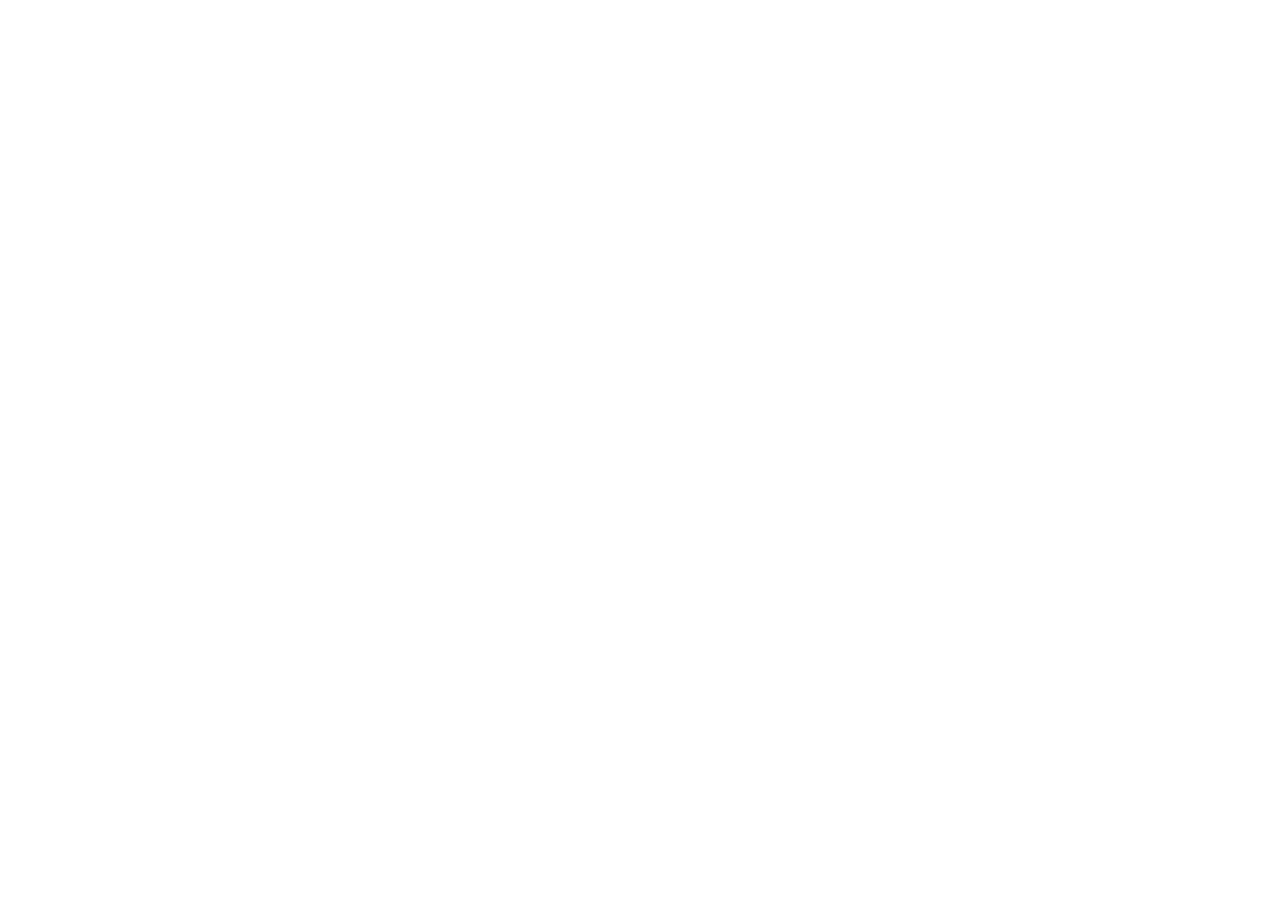
==== index.html @ 3fa726c2 "Update index.html" ====
<!DOCTYPE html>
<html lang="en">
<head>
    <meta charset="UTF-8">
    <meta http-equiv="X-UA-Compatible" content="IE=edge,chrome=1">
    <meta name="viewport" content="width=device-width, user-scalable=no, initial-scale=1.0, maximum-scale=1.0, minimum-scale=1.0, shrink-to-fit=no">
    <link rel="stylesheet" href="src/css/bootstrap.min.css">
    <link href="https://cdn.jsdelivr.net/npm/bootstrap@5.0.2/dist/css/bootstrap.min.css" rel="stylesheet" integrity="sha384-EVSTQN3/azprG1Anm3QDgpJLIm9Nao0Yz1ztcQTwFspd3yD65VohhpuuCOmLASjC" crossorigin="anonymous">
    <script src="https://cdn.jsdelivr.net/npm/bootstrap@5.0.2/dist/js/bootstrap.bundle.min.js" integrity="sha384-MrcW6ZMFYlzcLA8Nl+NtUVF0sA7MsXsP1UyJoMp4YLEuNSfAP+JcXn/tWtIaxVXM" crossorigin="anonymous"></script>
    <link rel="stylesheet" href="src/css/slick.css">
    <link rel="stylesheet" href="src/css/slick-theme.css">
    <link rel="stylesheet" href="src/css/sweetalert2.css">
    <link href="https://fonts.googleapis.com/css?family=Playfair+Display:400,700|Source+Sans+Pro:300,300i,400,400i,600,600i&display=swap" rel="stylesheet">
    <link rel="stylesheet" href="src/css/style-general.css">
    <link rel="stylesheet" href="src/css/style-specific.css">
    <link rel="stylesheet" href="src/css/testimonials.css">
    <link rel="icon" href="src/assets/favicon.ico">
    <script src="https://ajax.googleapis.com/ajax/libs/jquery/3.6.1/jquery.min.js"></script>
    <title>Jnode-revisited</title> <!-- TODO: Update. -->
    <meta name="description" content="Description"><!--- <meta name="description" content="Documentation for the DocsifyJS Template project for making your own DocsifyJS docs site"> ---> <!-- TODO: Update. -->
    <link rel="stylesheet" href="https://unpkg.com/docsify@4/lib/themes/vue.css"> <!-- TODO: Replace the theme name or leave as is. -->
    <!---- <link rel="stylesheet" href="//cdn.jsdelivr.net/npm/docsify@4/lib/themes/vue.css"> --->
    <style>
        /* Fix issue on mobile devices where a custom cover image goes off the screen. */
        section.cover.show {
            height: 100%;
        }
    </style>
    <script src="https://unpkg.com/docsify-edit-on-github@1/index.js"></script>
    <script defer src="https://unpkg.com/docsify@4/lib/docsify.min.js"></script>
    <script defer src="https://unpkg.com/prismjs@1/components/prism-markdown.min.js"></script>
    <script src="https://cdn.jsdelivr.net/npm/docsify/lib/docsify.min.js"></script>
    <script src="https://cdn.jsdelivr.net/npm/docsify-sidebar-collapse/dist/docsify-sidebar-collapse.min.js"></script>
    <script src="src/js/FIRST-jquery.waitforimages.min.js"></script>
    <script src="src/js/FIRST-jquery.waitforimages.min-call.js"></script>
    <script src="src/js/jquery-3.4.1.slim.min.js"></script>
    <!--- <script src="js/popper.min.js"></script> --->
    <script src="https://cdn.jsdelivr.net/npm/@popperjs/core@2.9.2/dist/umd/popper.min.js" integrity="sha384-IQsoLXl5PILFhosVNubq5LC7Qb9DXgDA9i+tQ8Zj3iwWAwPtgFTxbJ8NT4GN1R8p" crossorigin="anonymous"></script>
    <script src="https://cdn.jsdelivr.net/npm/bootstrap@5.0.2/dist/js/bootstrap.min.js" integrity="sha384-cVKIPhGWiC2Al4u+LWgxfKTRIcfu0JTxR+EQDz/bgldoEyl4H0zUF0QKbrJ0EcQF" crossorigin="anonymous"></script>
    <script src="src/js/bootstrap.min.js"></script>
    <script src="src/js/slick.min.js"></script>
    <script src="src/js/jquery.flip.js"></script>
    <script src="src/js/sweetalert2.all.min.js"></script>
    <script src="src/js/web-animations.min.js"></script>
    <script src="src/js/hammer.min.js"></script>
    <script src="src/js/muuri.min.js"></script>
    <script src="src/js/script.js"></script>
    <script src="src/js/testimonials.js"></script>
    <!----
    <script src="//cdn.jsdelivr.net/npm/docsify@4"></script>
    <script src=”//unpkg.com/docsify-pagination/dist/docsify-pagination.min.js”></script>
    <script src=”//unpkg.com/docsify/lib/plugins/search.min.js”></script>
    <script src=”//cdn.jsdelivr.net/npm/docsify-copy-code/dist/docsify-copy-code.min.js”></script>
    <script src=”https://cdn.jsdelivr.net/npm/docsify-tabs@1″></script>
    <script src=”//cdn.jsdelivr.net/npm/prismjs@1/components/prism-bash.min.js”></script>
    <script src=”//cdn.jsdelivr.net/npm/prismjs@1/components/prism-php.min.js”></script> ---->
</head>
<body>
  <div id="app"></div>
    <script>
        var repoUrl = "https://github.com/jnode-revisited/jnode-revisited.github.io"; //=> "https://github.com/username/docsify-js-template"; // TODO: Update.
        var editPath = repoUrl + "/blob/master/docs/";
        var editMsg = "📝 Edit on GitHub";
        window.$docsify = {
            name: "Jnode", // TODO: Update.
            repo: repoUrl,
            //auto2top: true, //coverpage: true, // true->false->true or  coverpage: ['/', '/zh-cn/'] //coverpage: ['/'],
            loadNavbar: true, // true->false->true
            //loadSidebar: false, // false:default
            //alias: {
            //  '/.*/_sidebar.md': '/_sidebar.md',
            //},
            //subMaxLevel: 3, //2->3
            //sidebarDisplayLevel: 1, // set sidebar display level or delete this line
            themeColor: "#3170a7", // TODO: Set your own color.
            plugins: [
                EditOnGithubPlugin.create(editPath, null, editMsg)
            ],
        }
    </script>
</body>
</html>
---- src/css/sweetalert2.css ----
.swal2-popup.swal2-toast {
  -webkit-box-orient: horizontal;
  -webkit-box-direction: normal;
          flex-direction: row;
  -webkit-box-align: center;
          align-items: center;
  width: auto;
  padding: 0.625em;
  overflow-y: hidden;
  background: #fff;
  box-shadow: 0 0 0.625em #d9d9d9;
}
.swal2-popup.swal2-toast .swal2-header {
  -webkit-box-orient: horizontal;
  -webkit-box-direction: normal;
          flex-direction: row;
}
.swal2-popup.swal2-toast .swal2-title {
  -webkit-box-flex: 1;
          flex-grow: 1;
  -webkit-box-pack: start;
          justify-content: flex-start;
  margin: 0 0.6em;
  font-size: 1em;
}
.swal2-popup.swal2-toast .swal2-footer {
  margin: 0.5em 0 0;
  padding: 0.5em 0 0;
  font-size: 0.8em;
}
.swal2-popup.swal2-toast .swal2-close {
  position: static;
  width: 0.8em;
  height: 0.8em;
  line-height: 0.8;
}
.swal2-popup.swal2-toast .swal2-content {
  -webkit-box-pack: start;
          justify-content: flex-start;
  font-size: 1em;
}
.swal2-popup.swal2-toast .swal2-icon {
  width: 2em;
  min-width: 2em;
  height: 2em;
  margin: 0;
}
.swal2-popup.swal2-toast .swal2-icon .swal2-icon-content {
  display: -webkit-box;
  display: flex;
  -webkit-box-align: center;
          align-items: center;
  font-size: 1.8em;
  font-weight: bold;
}
@media all and (-ms-high-contrast: none), (-ms-high-contrast: active) {
  .swal2-popup.swal2-toast .swal2-icon .swal2-icon-content {
    font-size: 0.25em;
  }
}
.swal2-popup.swal2-toast .swal2-icon.swal2-success .swal2-success-ring {
  width: 2em;
  height: 2em;
}
.swal2-popup.swal2-toast .swal2-icon.swal2-error [class^=swal2-x-mark-line] {
  top: 0.875em;
  width: 1.375em;
}
.swal2-popup.swal2-toast .swal2-icon.swal2-error [class^=swal2-x-mark-line][class$=left] {
  left: 0.3125em;
}
.swal2-popup.swal2-toast .swal2-icon.swal2-error [class^=swal2-x-mark-line][class$=right] {
  right: 0.3125em;
}
.swal2-popup.swal2-toast .swal2-actions {
  flex-basis: auto !important;
  width: auto;
  height: auto;
  margin: 0 0.3125em;
}
.swal2-popup.swal2-toast .swal2-styled {
  margin: 0 0.3125em;
  padding: 0.3125em 0.625em;
  font-size: 1em;
}
.swal2-popup.swal2-toast .swal2-styled:focus {
  box-shadow: 0 0 0 1px #fff, 0 0 0 3px rgba(50, 100, 150, 0.4);
}
.swal2-popup.swal2-toast .swal2-success {
  border-color: #a5dc86;
}
.swal2-popup.swal2-toast .swal2-success [class^=swal2-success-circular-line] {
  position: absolute;
  width: 1.6em;
  height: 3em;
  -webkit-transform: rotate(45deg);
          transform: rotate(45deg);
  border-radius: 50%;
}
.swal2-popup.swal2-toast .swal2-success [class^=swal2-success-circular-line][class$=left] {
  top: -0.8em;
  left: -0.5em;
  -webkit-transform: rotate(-45deg);
          transform: rotate(-45deg);
  -webkit-transform-origin: 2em 2em;
          transform-origin: 2em 2em;
  border-radius: 4em 0 0 4em;
}
.swal2-popup.swal2-toast .swal2-success [class^=swal2-success-circular-line][class$=right] {
  top: -0.25em;
  left: 0.9375em;
  -webkit-transform-origin: 0 1.5em;
          transform-origin: 0 1.5em;
  border-radius: 0 4em 4em 0;
}
.swal2-popup.swal2-toast .swal2-success .swal2-success-ring {
  width: 2em;
  height: 2em;
}
.swal2-popup.swal2-toast .swal2-success .swal2-success-fix {
  top: 0;
  left: 0.4375em;
  width: 0.4375em;
  height: 2.6875em;
}
.swal2-popup.swal2-toast .swal2-success [class^=swal2-success-line] {
  height: 0.3125em;
}
.swal2-popup.swal2-toast .swal2-success [class^=swal2-success-line][class$=tip] {
  top: 1.125em;
  left: 0.1875em;
  width: 0.75em;
}
.swal2-popup.swal2-toast .swal2-success [class^=swal2-success-line][class$=long] {
  top: 0.9375em;
  right: 0.1875em;
  width: 1.375em;
}
.swal2-popup.swal2-toast .swal2-success.swal2-icon-show .swal2-success-line-tip {
  -webkit-animation: swal2-toast-animate-success-line-tip 0.75s;
          animation: swal2-toast-animate-success-line-tip 0.75s;
}
.swal2-popup.swal2-toast .swal2-success.swal2-icon-show .swal2-success-line-long {
  -webkit-animation: swal2-toast-animate-success-line-long 0.75s;
          animation: swal2-toast-animate-success-line-long 0.75s;
}
.swal2-popup.swal2-toast.swal2-show {
  -webkit-animation: swal2-toast-show 0.5s;
          animation: swal2-toast-show 0.5s;
}
.swal2-popup.swal2-toast.swal2-hide {
  -webkit-animation: swal2-toast-hide 0.1s forwards;
          animation: swal2-toast-hide 0.1s forwards;
}

.swal2-container {
  display: -webkit-box;
  display: flex;
  position: fixed;
  z-index: 1060;
  top: 0;
  right: 0;
  bottom: 0;
  left: 0;
  -webkit-box-orient: horizontal;
  -webkit-box-direction: normal;
          flex-direction: row;
  -webkit-box-align: center;
          align-items: center;
  -webkit-box-pack: center;
          justify-content: center;
  padding: 0.625em;
  overflow-x: hidden;
  -webkit-transition: background-color 0.1s;
  transition: background-color 0.1s;
  -webkit-overflow-scrolling: touch;
}
.swal2-container.swal2-backdrop-show {
  background: rgba(0, 0, 0, 0.4);
}
.swal2-container.swal2-backdrop-hide {
  background: transparent !important;
}
.swal2-container.swal2-top {
  -webkit-box-align: start;
          align-items: flex-start;
}
.swal2-container.swal2-top-start, .swal2-container.swal2-top-left {
  -webkit-box-align: start;
          align-items: flex-start;
  -webkit-box-pack: start;
          justify-content: flex-start;
}
.swal2-container.swal2-top-end, .swal2-container.swal2-top-right {
  -webkit-box-align: start;
          align-items: flex-start;
  -webkit-box-pack: end;
          justify-content: flex-end;
}
.swal2-container.swal2-center {
  -webkit-box-align: center;
          align-items: center;
}
.swal2-container.swal2-center-start, .swal2-container.swal2-center-left {
  -webkit-box-align: center;
          align-items: center;
  -webkit-box-pack: start;
          justify-content: flex-start;
}
.swal2-container.swal2-center-end, .swal2-container.swal2-center-right {
  -webkit-box-align: center;
          align-items: center;
  -webkit-box-pack: end;
          justify-content: flex-end;
}
.swal2-container.swal2-bottom {
  -webkit-box-align: end;
          align-items: flex-end;
}
.swal2-container.swal2-bottom-start, .swal2-container.swal2-bottom-left {
  -webkit-box-align: end;
          align-items: flex-end;
  -webkit-box-pack: start;
          justify-content: flex-start;
}
.swal2-container.swal2-bottom-end, .swal2-container.swal2-bottom-right {
  -webkit-box-align: end;
          align-items: flex-end;
  -webkit-box-pack: end;
          justify-content: flex-end;
}
.swal2-container.swal2-bottom > :first-child, .swal2-container.swal2-bottom-start > :first-child, .swal2-container.swal2-bottom-left > :first-child, .swal2-container.swal2-bottom-end > :first-child, .swal2-container.swal2-bottom-right > :first-child {
  margin-top: auto;
}
.swal2-container.swal2-grow-fullscreen > .swal2-modal {
  display: -webkit-box !important;
  display: flex !important;
  -webkit-box-flex: 1;
          flex: 1;
  align-self: stretch;
  -webkit-box-pack: center;
          justify-content: center;
}
.swal2-container.swal2-grow-row > .swal2-modal {
  display: -webkit-box !important;
  display: flex !important;
  -webkit-box-flex: 1;
          flex: 1;
  align-content: center;
  -webkit-box-pack: center;
          justify-content: center;
}
.swal2-container.swal2-grow-column {
  -webkit-box-flex: 1;
          flex: 1;
  -webkit-box-orient: vertical;
  -webkit-box-direction: normal;
          flex-direction: column;
}
.swal2-container.swal2-grow-column.swal2-top, .swal2-container.swal2-grow-column.swal2-center, .swal2-container.swal2-grow-column.swal2-bottom {
  -webkit-box-align: center;
          align-items: center;
}
.swal2-container.swal2-grow-column.swal2-top-start, .swal2-container.swal2-grow-column.swal2-center-start, .swal2-container.swal2-grow-column.swal2-bottom-start, .swal2-container.swal2-grow-column.swal2-top-left, .swal2-container.swal2-grow-column.swal2-center-left, .swal2-container.swal2-grow-column.swal2-bottom-left {
  -webkit-box-align: start;
          align-items: flex-start;
}
.swal2-container.swal2-grow-column.swal2-top-end, .swal2-container.swal2-grow-column.swal2-center-end, .swal2-container.swal2-grow-column.swal2-bottom-end, .swal2-container.swal2-grow-column.swal2-top-right, .swal2-container.swal2-grow-column.swal2-center-right, .swal2-container.swal2-grow-column.swal2-bottom-right {
  -webkit-box-align: end;
          align-items: flex-end;
}
.swal2-container.swal2-grow-column > .swal2-modal {
  display: -webkit-box !important;
  display: flex !important;
  -webkit-box-flex: 1;
          flex: 1;
  align-content: center;
  -webkit-box-pack: center;
          justify-content: center;
}
.swal2-container:not(.swal2-top):not(.swal2-top-start):not(.swal2-top-end):not(.swal2-top-left):not(.swal2-top-right):not(.swal2-center-start):not(.swal2-center-end):not(.swal2-center-left):not(.swal2-center-right):not(.swal2-bottom):not(.swal2-bottom-start):not(.swal2-bottom-end):not(.swal2-bottom-left):not(.swal2-bottom-right):not(.swal2-grow-fullscreen) > .swal2-modal {
  margin: auto;
}
@media all and (-ms-high-contrast: none), (-ms-high-contrast: active) {
  .swal2-container .swal2-modal {
    margin: 0 !important;
  }
}

.swal2-popup {
  display: none;
  position: relative;
  box-sizing: border-box;
  -webkit-box-orient: vertical;
  -webkit-box-direction: normal;
          flex-direction: column;
  -webkit-box-pack: center;
          justify-content: center;
  width: 32em;
  max-width: 100%;
  padding: 1.25em;
  border: none;
  border-radius: 0.3125em;
  background: #fff;
  font-family: inherit;
  font-size: 1rem;
}
.swal2-popup:focus {
  outline: none;
}
.swal2-popup.swal2-loading {
  overflow-y: hidden;
}

.swal2-header {
  display: -webkit-box;
  display: flex;
  -webkit-box-orient: vertical;
  -webkit-box-direction: normal;
          flex-direction: column;
  -webkit-box-align: center;
          align-items: center;
}

.swal2-title {
  position: relative;
  max-width: 100%;
  margin: 0 0 0.4em;
  padding: 0;
  color: #595959;
  font-size: 1.875em;
  font-weight: 600;
  text-align: center;
  text-transform: none;
  word-wrap: break-word;
}

.swal2-actions {
  display: -webkit-box;
  display: flex;
  z-index: 1;
  flex-wrap: wrap;
  -webkit-box-align: center;
          align-items: center;
  -webkit-box-pack: center;
          justify-content: center;
  width: 100%;
  margin: 1.25em auto 0;
}
.swal2-actions:not(.swal2-loading) .swal2-styled[disabled] {
  opacity: 0.4;
}
.swal2-actions:not(.swal2-loading) .swal2-styled:hover {
  background-image: -webkit-gradient(linear, left top, left bottom, from(rgba(0, 0, 0, 0.1)), to(rgba(0, 0, 0, 0.1)));
  background-image: linear-gradient(rgba(0, 0, 0, 0.1), rgba(0, 0, 0, 0.1));
}
.swal2-actions:not(.swal2-loading) .swal2-styled:active {
  background-image: -webkit-gradient(linear, left top, left bottom, from(rgba(0, 0, 0, 0.2)), to(rgba(0, 0, 0, 0.2)));
  background-image: linear-gradient(rgba(0, 0, 0, 0.2), rgba(0, 0, 0, 0.2));
}
.swal2-actions.swal2-loading .swal2-styled.swal2-confirm {
  box-sizing: border-box;
  width: 2.5em;
  height: 2.5em;
  margin: 0.46875em;
  padding: 0;
  -webkit-animation: swal2-rotate-loading 1.5s linear 0s infinite normal;
          animation: swal2-rotate-loading 1.5s linear 0s infinite normal;
  border: 0.25em solid transparent;
  border-radius: 100%;
  border-color: transparent;
  background-color: transparent !important;
  color: transparent;
  cursor: default;
  -webkit-user-select: none;
     -moz-user-select: none;
      -ms-user-select: none;
          user-select: none;
}
.swal2-actions.swal2-loading .swal2-styled.swal2-cancel {
  margin-right: 30px;
  margin-left: 30px;
}
.swal2-actions.swal2-loading :not(.swal2-styled).swal2-confirm::after {
  content: "";
  display: inline-block;
  width: 15px;
  height: 15px;
  margin-left: 5px;
  -webkit-animation: swal2-rotate-loading 1.5s linear 0s infinite normal;
          animation: swal2-rotate-loading 1.5s linear 0s infinite normal;
  border: 3px solid #999999;
  border-radius: 50%;
  border-right-color: transparent;
  box-shadow: 1px 1px 1px #fff;
}

.swal2-styled {
  margin: 0.3125em;
  padding: 0.625em 2em;
  box-shadow: none;
  font-weight: 500;
}
.swal2-styled:not([disabled]) {
  cursor: pointer;
}
.swal2-styled.swal2-confirm {
  border: 0;
  border-radius: 0.25em;
  background: initial;
  background-color: #3085d6;
  color: #fff;
  font-size: 1.0625em;
}
.swal2-styled.swal2-cancel {
  border: 0;
  border-radius: 0.25em;
  background: initial;
  background-color: #aaa;
  color: #fff;
  font-size: 1.0625em;
}
.swal2-styled:focus {
  outline: none;
  box-shadow: 0 0 0 1px #fff, 0 0 0 3px rgba(50, 100, 150, 0.4);
}
.swal2-styled::-moz-focus-inner {
  border: 0;
}

.swal2-footer {
  -webkit-box-pack: center;
          justify-content: center;
  margin: 1.25em 0 0;
  padding: 1em 0 0;
  border-top: 1px solid #eee;
  color: #545454;
  font-size: 1em;
}

.swal2-timer-progress-bar {
  position: absolute;
  bottom: 0;
  left: 0;
  width: 100%;
  height: 0.25em;
  background: rgba(0, 0, 0, 0.2);
}

.swal2-image {
  max-width: 100%;
  margin: 1.25em auto;
}

.swal2-close {
  position: absolute;
  z-index: 2;
  /* 1617 */
  top: 0;
  right: 0;
  -webkit-box-pack: center;
          justify-content: center;
  width: 1.2em;
  height: 1.2em;
  padding: 0;
  overflow: hidden;
  -webkit-transition: color 0.1s ease-out;
  transition: color 0.1s ease-out;
  border: none;
  border-radius: 0;
  outline: initial;
  background: transparent;
  color: #cccccc;
  font-family: serif;
  font-size: 2.5em;
  line-height: 1.2;
  cursor: pointer;
}
.swal2-close:hover {
  -webkit-transform: none;
          transform: none;
  background: transparent;
  color: #f27474;
}
.swal2-close::-moz-focus-inner {
  border: 0;
}

.swal2-content {
  z-index: 1;
  -webkit-box-pack: center;
          justify-content: center;
  margin: 0;
  padding: 0;
  color: #545454;
  font-size: 1.125em;
  font-weight: normal;
  line-height: normal;
  text-align: center;
  word-wrap: break-word;
}

.swal2-input,
.swal2-file,
.swal2-textarea,
.swal2-select,
.swal2-radio,
.swal2-checkbox {
  margin: 1em auto;
}

.swal2-input,
.swal2-file,
.swal2-textarea {
  box-sizing: border-box;
  width: 100%;
  -webkit-transition: border-color 0.3s, box-shadow 0.3s;
  transition: border-color 0.3s, box-shadow 0.3s;
  border: 1px solid #d9d9d9;
  border-radius: 0.1875em;
  background: inherit;
  box-shadow: inset 0 1px 1px rgba(0, 0, 0, 0.06);
  color: inherit;
  font-size: 1.125em;
}
.swal2-input.swal2-inputerror,
.swal2-file.swal2-inputerror,
.swal2-textarea.swal2-inputerror {
  border-color: #f27474 !important;
  box-shadow: 0 0 2px #f27474 !important;
}
.swal2-input:focus,
.swal2-file:focus,
.swal2-textarea:focus {
  border: 1px solid #b4dbed;
  outline: none;
  box-shadow: 0 0 3px #c4e6f5;
}
.swal2-input::-webkit-input-placeholder, .swal2-file::-webkit-input-placeholder, .swal2-textarea::-webkit-input-placeholder {
  color: #cccccc;
}
.swal2-input::-moz-placeholder, .swal2-file::-moz-placeholder, .swal2-textarea::-moz-placeholder {
  color: #cccccc;
}
.swal2-input:-ms-input-placeholder, .swal2-file:-ms-input-placeholder, .swal2-textarea:-ms-input-placeholder {
  color: #cccccc;
}
.swal2-input::-ms-input-placeholder, .swal2-file::-ms-input-placeholder, .swal2-textarea::-ms-input-placeholder {
  color: #cccccc;
}
.swal2-input::placeholder,
.swal2-file::placeholder,
.swal2-textarea::placeholder {
  color: #cccccc;
}

.swal2-range {
  margin: 1em auto;
  background: #fff;
}
.swal2-range input {
  width: 80%;
}
.swal2-range output {
  width: 20%;
  color: inherit;
  font-weight: 600;
  text-align: center;
}
.swal2-range input,
.swal2-range output {
  height: 2.625em;
  padding: 0;
  font-size: 1.125em;
  line-height: 2.625em;
}

.swal2-input {
  height: 2.625em;
  padding: 0 0.75em;
}
.swal2-input[type=number] {
  max-width: 10em;
}

.swal2-file {
  background: inherit;
  font-size: 1.125em;
}

.swal2-textarea {
  height: 6.75em;
  padding: 0.75em;
}

.swal2-select {
  min-width: 50%;
  max-width: 100%;
  padding: 0.375em 0.625em;
  background: inherit;
  color: inherit;
  font-size: 1.125em;
}

.swal2-radio,
.swal2-checkbox {
  -webkit-box-align: center;
          align-items: center;
  -webkit-box-pack: center;
          justify-content: center;
  background: #fff;
  color: inherit;
}
.swal2-radio label,
.swal2-checkbox label {
  margin: 0 0.6em;
  font-size: 1.125em;
}
.swal2-radio input,
.swal2-checkbox input {
  margin: 0 0.4em;
}

.swal2-validation-message {
  display: none;
  -webkit-box-align: center;
          align-items: center;
  -webkit-box-pack: center;
          justify-content: center;
  padding: 0.625em;
  overflow: hidden;
  background: #f0f0f0;
  color: #666666;
  font-size: 1em;
  font-weight: 300;
}
.swal2-validation-message::before {
  content: "!";
  display: inline-block;
  width: 1.5em;
  min-width: 1.5em;
  height: 1.5em;
  margin: 0 0.625em;
  border-radius: 50%;
  background-color: #f27474;
  color: #fff;
  font-weight: 600;
  line-height: 1.5em;
  text-align: center;
}

.swal2-icon {
  position: relative;
  box-sizing: content-box;
  -webkit-box-pack: center;
          justify-content: center;
  width: 5em;
  height: 5em;
  margin: 1.25em auto 1.875em;
  border: 0.25em solid transparent;
  border-radius: 50%;
  font-family: inherit;
  line-height: 5em;
  cursor: default;
  -webkit-user-select: none;
     -moz-user-select: none;
      -ms-user-select: none;
          user-select: none;
}
.swal2-icon .swal2-icon-content {
  display: -webkit-box;
  display: flex;
  -webkit-box-align: center;
          align-items: center;
  font-size: 3.75em;
}
.swal2-icon.swal2-error {
  border-color: #f27474;
  color: #f27474;
}
.swal2-icon.swal2-error .swal2-x-mark {
  position: relative;
  -webkit-box-flex: 1;
          flex-grow: 1;
}
.swal2-icon.swal2-error [class^=swal2-x-mark-line] {
  display: block;
  position: absolute;
  top: 2.3125em;
  width: 2.9375em;
  height: 0.3125em;
  border-radius: 0.125em;
  background-color: #f27474;
}
.swal2-icon.swal2-error [class^=swal2-x-mark-line][class$=left] {
  left: 1.0625em;
  -webkit-transform: rotate(45deg);
          transform: rotate(45deg);
}
.swal2-icon.swal2-error [class^=swal2-x-mark-line][class$=right] {
  right: 1em;
  -webkit-transform: rotate(-45deg);
          transform: rotate(-45deg);
}
.swal2-icon.swal2-error.swal2-icon-show {
  -webkit-animation: swal2-animate-error-icon 0.5s;
          animation: swal2-animate-error-icon 0.5s;
}
.swal2-icon.swal2-error.swal2-icon-show .swal2-x-mark {
  -webkit-animation: swal2-animate-error-x-mark 0.5s;
          animation: swal2-animate-error-x-mark 0.5s;
}
.swal2-icon.swal2-warning {
  border-color: #facea8;
  color: #f8bb86;
}
.swal2-icon.swal2-info {
  border-color: #9de0f6;
  color: #3fc3ee;
}
.swal2-icon.swal2-question {
  border-color: #c9dae1;
  color: #87adbd;
}
.swal2-icon.swal2-success {
  border-color: #a5dc86;
  color: #a5dc86;
}
.swal2-icon.swal2-success [class^=swal2-success-circular-line] {
  position: absolute;
  width: 3.75em;
  height: 7.5em;
  -webkit-transform: rotate(45deg);
          transform: rotate(45deg);
  border-radius: 50%;
}
.swal2-icon.swal2-success [class^=swal2-success-circular-line][class$=left] {
  top: -0.4375em;
  left: -2.0635em;
  -webkit-transform: rotate(-45deg);
          transform: rotate(-45deg);
  -webkit-transform-origin: 3.75em 3.75em;
          transform-origin: 3.75em 3.75em;
  border-radius: 7.5em 0 0 7.5em;
}
.swal2-icon.swal2-success [class^=swal2-success-circular-line][class$=right] {
  top: -0.6875em;
  left: 1.875em;
  -webkit-transform: rotate(-45deg);
          transform: rotate(-45deg);
  -webkit-transform-origin: 0 3.75em;
          transform-origin: 0 3.75em;
  border-radius: 0 7.5em 7.5em 0;
}
.swal2-icon.swal2-success .swal2-success-ring {
  position: absolute;
  z-index: 2;
  top: -0.25em;
  left: -0.25em;
  box-sizing: content-box;
  width: 100%;
  height: 100%;
  border: 0.25em solid rgba(165, 220, 134, 0.3);
  border-radius: 50%;
}
.swal2-icon.swal2-success .swal2-success-fix {
  position: absolute;
  z-index: 1;
  top: 0.5em;
  left: 1.625em;
  width: 0.4375em;
  height: 5.625em;
  -webkit-transform: rotate(-45deg);
          transform: rotate(-45deg);
}
.swal2-icon.swal2-success [class^=swal2-success-line] {
  display: block;
  position: absolute;
  z-index: 2;
  height: 0.3125em;
  border-radius: 0.125em;
  background-color: #a5dc86;
}
.swal2-icon.swal2-success [class^=swal2-success-line][class$=tip] {
  top: 2.875em;
  left: 0.875em;
  width: 1.5625em;
  -webkit-transform: rotate(45deg);
          transform: rotate(45deg);
}
.swal2-icon.swal2-success [class^=swal2-success-line][class$=long] {
  top: 2.375em;
  right: 0.5em;
  width: 2.9375em;
  -webkit-transform: rotate(-45deg);
          transform: rotate(-45deg);
}
.swal2-icon.swal2-success.swal2-icon-show .swal2-success-line-tip {
  -webkit-animation: swal2-animate-success-line-tip 0.75s;
          animation: swal2-animate-success-line-tip 0.75s;
}
.swal2-icon.swal2-success.swal2-icon-show .swal2-success-line-long {
  -webkit-animation: swal2-animate-success-line-long 0.75s;
          animation: swal2-animate-success-line-long 0.75s;
}
.swal2-icon.swal2-success.swal2-icon-show .swal2-success-circular-line-right {
  -webkit-animation: swal2-rotate-success-circular-line 4.25s ease-in;
          animation: swal2-rotate-success-circular-line 4.25s ease-in;
}

.swal2-progress-steps {
  -webkit-box-align: center;
          align-items: center;
  margin: 0 0 1.25em;
  padding: 0;
  background: inherit;
  font-weight: 600;
}
.swal2-progress-steps li {
  display: inline-block;
  position: relative;
}
.swal2-progress-steps .swal2-progress-step {
  z-index: 20;
  width: 2em;
  height: 2em;
  border-radius: 2em;
  background: #3085d6;
  color: #fff;
  line-height: 2em;
  text-align: center;
}
.swal2-progress-steps .swal2-progress-step.swal2-active-progress-step {
  background: #3085d6;
}
.swal2-progress-steps .swal2-progress-step.swal2-active-progress-step ~ .swal2-progress-step {
  background: #add8e6;
  color: #fff;
}
.swal2-progress-steps .swal2-progress-step.swal2-active-progress-step ~ .swal2-progress-step-line {
  background: #add8e6;
}
.swal2-progress-steps .swal2-progress-step-line {
  z-index: 10;
  width: 2.5em;
  height: 0.4em;
  margin: 0 -1px;
  background: #3085d6;
}

[class^=swal2] {
  -webkit-tap-highlight-color: transparent;
}

.swal2-show {
  -webkit-animation: swal2-show 0.3s;
          animation: swal2-show 0.3s;
}

.swal2-hide {
  -webkit-animation: swal2-hide 0.15s forwards;
          animation: swal2-hide 0.15s forwards;
}

.swal2-noanimation {
  -webkit-transition: none;
  transition: none;
}

.swal2-scrollbar-measure {
  position: absolute;
  top: -9999px;
  width: 50px;
  height: 50px;
  overflow: scroll;
}

.swal2-rtl .swal2-close {
  right: auto;
  left: 0;
}
.swal2-rtl .swal2-timer-progress-bar {
  right: 0;
  left: auto;
}

@supports (-ms-accelerator: true) {
  .swal2-range input {
    width: 100% !important;
  }
  .swal2-range output {
    display: none;
  }
}
@media all and (-ms-high-contrast: none), (-ms-high-contrast: active) {
  .swal2-range input {
    width: 100% !important;
  }
  .swal2-range output {
    display: none;
  }
}
@-moz-document url-prefix() {
  .swal2-close:focus {
    outline: 2px solid rgba(50, 100, 150, 0.4);
  }
}
@-webkit-keyframes swal2-toast-show {
  0% {
    -webkit-transform: translateY(-0.625em) rotateZ(2deg);
            transform: translateY(-0.625em) rotateZ(2deg);
  }
  33% {
    -webkit-transform: translateY(0) rotateZ(-2deg);
            transform: translateY(0) rotateZ(-2deg);
  }
  66% {
    -webkit-transform: translateY(0.3125em) rotateZ(2deg);
            transform: translateY(0.3125em) rotateZ(2deg);
  }
  100% {
    -webkit-transform: translateY(0) rotateZ(0deg);
            transform: translateY(0) rotateZ(0deg);
  }
}
@keyframes swal2-toast-show {
  0% {
    -webkit-transform: translateY(-0.625em) rotateZ(2deg);
            transform: translateY(-0.625em) rotateZ(2deg);
  }
  33% {
    -webkit-transform: translateY(0) rotateZ(-2deg);
            transform: translateY(0) rotateZ(-2deg);
  }
  66% {
    -webkit-transform: translateY(0.3125em) rotateZ(2deg);
            transform: translateY(0.3125em) rotateZ(2deg);
  }
  100% {
    -webkit-transform: translateY(0) rotateZ(0deg);
            transform: translateY(0) rotateZ(0deg);
  }
}
@-webkit-keyframes swal2-toast-hide {
  100% {
    -webkit-transform: rotateZ(1deg);
            transform: rotateZ(1deg);
    opacity: 0;
  }
}
@keyframes swal2-toast-hide {
  100% {
    -webkit-transform: rotateZ(1deg);
            transform: rotateZ(1deg);
    opacity: 0;
  }
}
@-webkit-keyframes swal2-toast-animate-success-line-tip {
  0% {
    top: 0.5625em;
    left: 0.0625em;
    width: 0;
  }
  54% {
    top: 0.125em;
    left: 0.125em;
    width: 0;
  }
  70% {
    top: 0.625em;
    left: -0.25em;
    width: 1.625em;
  }
  84% {
    top: 1.0625em;
    left: 0.75em;
    width: 0.5em;
  }
  100% {
    top: 1.125em;
    left: 0.1875em;
    width: 0.75em;
  }
}
@keyframes swal2-toast-animate-success-line-tip {
  0% {
    top: 0.5625em;
    left: 0.0625em;
    width: 0;
  }
  54% {
    top: 0.125em;
    left: 0.125em;
    width: 0;
  }
  70% {
    top: 0.625em;
    left: -0.25em;
    width: 1.625em;
  }
  84% {
    top: 1.0625em;
    left: 0.75em;
    width: 0.5em;
  }
  100% {
    top: 1.125em;
    left: 0.1875em;
    width: 0.75em;
  }
}
@-webkit-keyframes swal2-toast-animate-success-line-long {
  0% {
    top: 1.625em;
    right: 1.375em;
    width: 0;
  }
  65% {
    top: 1.25em;
    right: 0.9375em;
    width: 0;
  }
  84% {
    top: 0.9375em;
    right: 0;
    width: 1.125em;
  }
  100% {
    top: 0.9375em;
    right: 0.1875em;
    width: 1.375em;
  }
}
@keyframes swal2-toast-animate-success-line-long {
  0% {
    top: 1.625em;
    right: 1.375em;
    width: 0;
  }
  65% {
    top: 1.25em;
    right: 0.9375em;
    width: 0;
  }
  84% {
    top: 0.9375em;
    right: 0;
    width: 1.125em;
  }
  100% {
    top: 0.9375em;
    right: 0.1875em;
    width: 1.375em;
  }
}
@-webkit-keyframes swal2-show {
  0% {
    -webkit-transform: scale(0.7);
            transform: scale(0.7);
  }
  45% {
    -webkit-transform: scale(1.05);
            transform: scale(1.05);
  }
  80% {
    -webkit-transform: scale(0.95);
            transform: scale(0.95);
  }
  100% {
    -webkit-transform: scale(1);
            transform: scale(1);
  }
}
@keyframes swal2-show {
  0% {
    -webkit-transform: scale(0.7);
            transform: scale(0.7);
  }
  45% {
    -webkit-transform: scale(1.05);
            transform: scale(1.05);
  }
  80% {
    -webkit-transform: scale(0.95);
            transform: scale(0.95);
  }
  100% {
    -webkit-transform: scale(1);
            transform: scale(1);
  }
}
@-webkit-keyframes swal2-hide {
  0% {
    -webkit-transform: scale(1);
            transform: scale(1);
    opacity: 1;
  }
  100% {
    -webkit-transform: scale(0.5);
            transform: scale(0.5);
    opacity: 0;
  }
}
@keyframes swal2-hide {
  0% {
    -webkit-transform: scale(1);
            transform: scale(1);
    opacity: 1;
  }
  100% {
    -webkit-transform: scale(0.5);
            transform: scale(0.5);
    opacity: 0;
  }
}
@-webkit-keyframes swal2-animate-success-line-tip {
  0% {
    top: 1.1875em;
    left: 0.0625em;
    width: 0;
  }
  54% {
    top: 1.0625em;
    left: 0.125em;
    width: 0;
  }
  70% {
    top: 2.1875em;
    left: -0.375em;
    width: 3.125em;
  }
  84% {
    top: 3em;
    left: 1.3125em;
    width: 1.0625em;
  }
  100% {
    top: 2.8125em;
    left: 0.875em;
    width: 1.5625em;
  }
}
@keyframes swal2-animate-success-line-tip {
  0% {
    top: 1.1875em;
    left: 0.0625em;
    width: 0;
  }
  54% {
    top: 1.0625em;
    left: 0.125em;
    width: 0;
  }
  70% {
    top: 2.1875em;
    left: -0.375em;
    width: 3.125em;
  }
  84% {
    top: 3em;
    left: 1.3125em;
    width: 1.0625em;
  }
  100% {
    top: 2.8125em;
    left: 0.875em;
    width: 1.5625em;
  }
}
@-webkit-keyframes swal2-animate-success-line-long {
  0% {
    top: 3.375em;
    right: 2.875em;
    width: 0;
  }
  65% {
    top: 3.375em;
    right: 2.875em;
    width: 0;
  }
  84% {
    top: 2.1875em;
    right: 0;
    width: 3.4375em;
  }
  100% {
    top: 2.375em;
    right: 0.5em;
    width: 2.9375em;
  }
}
@keyframes swal2-animate-success-line-long {
  0% {
    top: 3.375em;
    right: 2.875em;
    width: 0;
  }
  65% {
    top: 3.375em;
    right: 2.875em;
    width: 0;
  }
  84% {
    top: 2.1875em;
    right: 0;
    width: 3.4375em;
  }
  100% {
    top: 2.375em;
    right: 0.5em;
    width: 2.9375em;
  }
}
@-webkit-keyframes swal2-rotate-success-circular-line {
  0% {
    -webkit-transform: rotate(-45deg);
            transform: rotate(-45deg);
  }
  5% {
    -webkit-transform: rotate(-45deg);
            transform: rotate(-45deg);
  }
  12% {
    -webkit-transform: rotate(-405deg);
            transform: rotate(-405deg);
  }
  100% {
    -webkit-transform: rotate(-405deg);
            transform: rotate(-405deg);
  }
}
@keyframes swal2-rotate-success-circular-line {
  0% {
    -webkit-transform: rotate(-45deg);
            transform: rotate(-45deg);
  }
  5% {
    -webkit-transform: rotate(-45deg);
            transform: rotate(-45deg);
  }
  12% {
    -webkit-transform: rotate(-405deg);
            transform: rotate(-405deg);
  }
  100% {
    -webkit-transform: rotate(-405deg);
            transform: rotate(-405deg);
  }
}
@-webkit-keyframes swal2-animate-error-x-mark {
  0% {
    margin-top: 1.625em;
    -webkit-transform: scale(0.4);
            transform: scale(0.4);
    opacity: 0;
  }
  50% {
    margin-top: 1.625em;
    -webkit-transform: scale(0.4);
            transform: scale(0.4);
    opacity: 0;
  }
  80% {
    margin-top: -0.375em;
    -webkit-transform: scale(1.15);
            transform: scale(1.15);
  }
  100% {
    margin-top: 0;
    -webkit-transform: scale(1);
            transform: scale(1);
    opacity: 1;
  }
}
@keyframes swal2-animate-error-x-mark {
  0% {
    margin-top: 1.625em;
    -webkit-transform: scale(0.4);
            transform: scale(0.4);
    opacity: 0;
  }
  50% {
    margin-top: 1.625em;
    -webkit-transform: scale(0.4);
            transform: scale(0.4);
    opacity: 0;
  }
  80% {
    margin-top: -0.375em;
    -webkit-transform: scale(1.15);
            transform: scale(1.15);
  }
  100% {
    margin-top: 0;
    -webkit-transform: scale(1);
            transform: scale(1);
    opacity: 1;
  }
}
@-webkit-keyframes swal2-animate-error-icon {
  0% {
    -webkit-transform: rotateX(100deg);
            transform: rotateX(100deg);
    opacity: 0;
  }
  100% {
    -webkit-transform: rotateX(0deg);
            transform: rotateX(0deg);
    opacity: 1;
  }
}
@keyframes swal2-animate-error-icon {
  0% {
    -webkit-transform: rotateX(100deg);
            transform: rotateX(100deg);
    opacity: 0;
  }
  100% {
    -webkit-transform: rotateX(0deg);
            transform: rotateX(0deg);
    opacity: 1;
  }
}
@-webkit-keyframes swal2-rotate-loading {
  0% {
    -webkit-transform: rotate(0deg);
            transform: rotate(0deg);
  }
  100% {
    -webkit-transform: rotate(360deg);
            transform: rotate(360deg);
  }
}
@keyframes swal2-rotate-loading {
  0% {
    -webkit-transform: rotate(0deg);
            transform: rotate(0deg);
  }
  100% {
    -webkit-transform: rotate(360deg);
            transform: rotate(360deg);
  }
}
body.swal2-shown:not(.swal2-no-backdrop):not(.swal2-toast-shown) {
  overflow: hidden;
}
body.swal2-height-auto {
  height: auto !important;
}
body.swal2-no-backdrop .swal2-container {
  top: auto;
  right: auto;
  bottom: auto;
  left: auto;
  max-width: calc(100% - 0.625em * 2);
  background-color: transparent !important;
}
body.swal2-no-backdrop .swal2-container > .swal2-modal {
  box-shadow: 0 0 10px rgba(0, 0, 0, 0.4);
}
body.swal2-no-backdrop .swal2-container.swal2-top {
  top: 0;
  left: 50%;
  -webkit-transform: translateX(-50%);
          transform: translateX(-50%);
}
body.swal2-no-backdrop .swal2-container.swal2-top-start, body.swal2-no-backdrop .swal2-container.swal2-top-left {
  top: 0;
  left: 0;
}
body.swal2-no-backdrop .swal2-container.swal2-top-end, body.swal2-no-backdrop .swal2-container.swal2-top-right {
  top: 0;
  right: 0;
}
body.swal2-no-backdrop .swal2-container.swal2-center {
  top: 50%;
  left: 50%;
  -webkit-transform: translate(-50%, -50%);
          transform: translate(-50%, -50%);
}
body.swal2-no-backdrop .swal2-container.swal2-center-start, body.swal2-no-backdrop .swal2-container.swal2-center-left {
  top: 50%;
  left: 0;
  -webkit-transform: translateY(-50%);
          transform: translateY(-50%);
}
body.swal2-no-backdrop .swal2-container.swal2-center-end, body.swal2-no-backdrop .swal2-container.swal2-center-right {
  top: 50%;
  right: 0;
  -webkit-transform: translateY(-50%);
          transform: translateY(-50%);
}
body.swal2-no-backdrop .swal2-container.swal2-bottom {
  bottom: 0;
  left: 50%;
  -webkit-transform: translateX(-50%);
          transform: translateX(-50%);
}
body.swal2-no-backdrop .swal2-container.swal2-bottom-start, body.swal2-no-backdrop .swal2-container.swal2-bottom-left {
  bottom: 0;
  left: 0;
}
body.swal2-no-backdrop .swal2-container.swal2-bottom-end, body.swal2-no-backdrop .swal2-container.swal2-bottom-right {
  right: 0;
  bottom: 0;
}
@media print {
  body.swal2-shown:not(.swal2-no-backdrop):not(.swal2-toast-shown) {
    overflow-y: scroll !important;
  }
  body.swal2-shown:not(.swal2-no-backdrop):not(.swal2-toast-shown) > [aria-hidden=true] {
    display: none;
  }
  body.swal2-shown:not(.swal2-no-backdrop):not(.swal2-toast-shown) .swal2-container {
    position: static !important;
  }
}
body.swal2-toast-shown .swal2-container {
  background-color: transparent;
}
body.swal2-toast-shown .swal2-container.swal2-top {
  top: 0;
  right: auto;
  bottom: auto;
  left: 50%;
  -webkit-transform: translateX(-50%);
          transform: translateX(-50%);
}
body.swal2-toast-shown .swal2-container.swal2-top-end, body.swal2-toast-shown .swal2-container.swal2-top-right {
  top: 0;
  right: 0;
  bottom: auto;
  left: auto;
}
body.swal2-toast-shown .swal2-container.swal2-top-start, body.swal2-toast-shown .swal2-container.swal2-top-left {
  top: 0;
  right: auto;
  bottom: auto;
  left: 0;
}
body.swal2-toast-shown .swal2-container.swal2-center-start, body.swal2-toast-shown .swal2-container.swal2-center-left {
  top: 50%;
  right: auto;
  bottom: auto;
  left: 0;
  -webkit-transform: translateY(-50%);
          transform: translateY(-50%);
}
body.swal2-toast-shown .swal2-container.swal2-center {
  top: 50%;
  right: auto;
  bottom: auto;
  left: 50%;
  -webkit-transform: translate(-50%, -50%);
          transform: translate(-50%, -50%);
}
body.swal2-toast-shown .swal2-container.swal2-center-end, body.swal2-toast-shown .swal2-container.swal2-center-right {
  top: 50%;
  right: 0;
  bottom: auto;
  left: auto;
  -webkit-transform: translateY(-50%);
          transform: translateY(-50%);
}
body.swal2-toast-shown .swal2-container.swal2-bottom-start, body.swal2-toast-shown .swal2-container.swal2-bottom-left {
  top: auto;
  right: auto;
  bottom: 0;
  left: 0;
}
body.swal2-toast-shown .swal2-container.swal2-bottom {
  top: auto;
  right: auto;
  bottom: 0;
  left: 50%;
  -webkit-transform: translateX(-50%);
          transform: translateX(-50%);
}
body.swal2-toast-shown .swal2-container.swal2-bottom-end, body.swal2-toast-shown .swal2-container.swal2-bottom-right {
  top: auto;
  right: 0;
  bottom: 0;
  left: auto;
}
body.swal2-toast-column .swal2-toast {
  -webkit-box-orient: vertical;
  -webkit-box-direction: normal;
          flex-direction: column;
  -webkit-box-align: stretch;
          align-items: stretch;
}
body.swal2-toast-column .swal2-toast .swal2-actions {
  -webkit-box-flex: 1;
          flex: 1;
  align-self: stretch;
  height: 2.2em;
  margin-top: 0.3125em;
}
body.swal2-toast-column .swal2-toast .swal2-loading {
  -webkit-box-pack: center;
          justify-content: center;
}
body.swal2-toast-column .swal2-toast .swal2-input {
  height: 2em;
  margin: 0.3125em auto;
  font-size: 1em;
}
body.swal2-toast-column .swal2-toast .swal2-validation-message {
  font-size: 1em;
}
---- src/css/style-general.css ----
/* --------------------------------- CATATAN 
   Typography :
   h1 = header
   h2 = sub header
   h3 = button
   h4 = paragraph
   h5 = section title (at recet works, etc)
   h6 = recent works detail
   a  = section body (at recet works, etc)
   All responsive modes are tested on : http://responsivetesttool.com/

PRE-LOADER SCREEN (WAIT TILL IMAGE HAS LOADED)

Empty - Not Working */

/* ------------------------------- MARGIN TOP ------------------------------- */

.martop-8 {
  margin-top: 8px;
}

.martop-16 {
  margin-top: 16px;
}

.martop-24 {
  margin-top: 24px;
}

.martop-32 {
  margin-top: 32px;
}

.martop-40 {
  margin-top: 40px;
}

.martop-48 {
  margin-top: 48px;
}

.martop-56 {
  margin-top: 56px;
}

.martop-64 {
  margin-top: 64px;
}

.martop-72 {
  margin-top: 72px;
}

.martop-80 {
  margin-top: 80px;
}

/* Special Margin */

.martop-120 {
  margin-top: 180px;
}

/* ------------------------------ MARGIN BOTTOM ----------------------------- */

.marbot-8 {
  margin-bottom: 8px;
}

.marbot-16 {
  margin-bottom: 16px;
}

.marbot-24 {
  margin-bottom: 24px;
}

.marbot-32 {
  margin-bottom: 32px;
}

.marbot-40 {
  margin-bottom: 40px;
}

.marbot-48 {
  margin-bottom: 48px;
}

.marbot-56 {
  margin-bottom: 56px;
}

.marbot-64 {
  margin-bottom: 64px;
}

.marbot-72 {
  margin-bottom: 72px;
}

.marbot-80 {
  margin-bottom: 80px;
}

/* Special Margin */

.marbot-90 {
  margin-bottom: 90px;
}

.marbot-100 {
  margin-bottom: 100px;
}

.marbot-107 {
  margin-bottom: 107px;
}

/* ------------------------------- ABOUT TEXT ------------------------------- */

html {
  /* Smooth Scroll */
  scroll-behavior: smooth;
}

body {
  font-family: 'Source Sans Pro', sans-serif;
  background-color: white; /*#101117 !important;*/
}

h1 {
  font-family: 'Playfair Display', serif;
  font-style: normal;
  font-weight: 700;
  font-size: 56px;
  color: black; /* #F7F9F9; */
}

h2 {
  font-style: italic;
  font-weight: 400;
  font-size: 32px;
  color: #2A2D2E;
  /* color: #D0D3D4; */
}

/* h3 di style-specific.css */

h4 {
  font-style: normal;
  font-weight: 300;
  font-size: 26px;
  color: black; /*#D0D3D4;*/

  line-height: 1.3;
}

h5 {
  font-style: normal;
  font-weight: 400;
  font-size: 32px;
  color: #D0D3D4;
}

h6 {
  font-style: normal;
  font-weight: 300;
  font-size: 20px;
  font-weight: 600;
  color: black; /*#D0D3D4;*/
}

a {
  position: relative;
  z-index: 100;
  font-style: normal;
  font-weight: 400; /*300;*/
  font-size: 26px;
  text-decoration: none;
  color: black; /*#D0D3D4;*/
  line-height: 1.2;
}

a:hover,
a:active {
  font-weight: 400;
  color: #4B92E3;
  text-decoration: none;
}

hr {
  background-color: #B83746;
  border-radius: 12px;
  height: 1px;
}

/* -------------------------------- DOT COLOR ------------------------------- */

.dot-ungu {
  color: #7348D5;
}

.dot-biru {
  color: #4B92E3;
}

.dot-sea {
  color: #62B8B8;
}

.dot-merah {
  color: #B83746;
}

.dot-kuning {
  color: #C7AF28;
}

.dot-hijau {
  color: #45A36C;
}

.dot-oren {
  color: rebeccapurple;
  /*color: #C76028;*/
}


/* ------------------------------- GENERAL CSS ------------------------------ */

.container {
  max-width: 960px;
  /* margin: auto; */
  /* padding: 0 30px; */
}

.unone {
  user-select: none;
}

.emoji {
  font-size: 30px;
  margin-left: -8px;
  margin-right: 14px;
  user-select: none;
}

.garis-bawah {
  border-bottom: 3px solid #0a223f;
}

/* ------------------ CHANGE FOCUS COLOR OUTLINE BOOTSTRAP ------------------ */

select:focus,
textarea:focus,
textarea.form-control:focus,
input.form-control:focus,
input[type=text]:focus,
input[type=password]:focus,
input[type=email]:focus,
input[type=number]:focus,
[type=text].form-control:focus,
[type=password].form-control:focus,
[type=email].form-control:focus,
[type=tel].form-control:focus,
[contenteditable].form-control:focus {
  box-shadow: 0px 6px #45A36C !important;
}

select:hover,
select:focus {
  background-color: #101117 !important;
  border-radius: 12px;
}

option:checked {
  color: #45A36C !important;
}

/* -------------------------------- SLICK JS -------------------------------- */

/* Override Slick js : Enable select texr */

.slick-slider {
  user-select: text;
}

.slick-list.draggable {
  user-select: text;
}

/* Override Slick js : Styling center position */

.slick-slide {
  opacity: 1;
}

.slick-center h2 {
  opacity: 1;
  color: black;/*#D0D3D4 !important;*/
}

/* ------------------------------- SWEET ALERT ------------------------------ */

.swal2-modal {
  border-radius: 12px !important;
}

.swal2-title {
  font-family: 'Playfair Display', serif !important;
  font-style: normal !important;
  font-weight: 700 !important;
  font-size: 32px !important;
  color: #2A2D2E !important;

  margin-top: 16px !important;
}

.swal2-confirm {
  font-weight: 400 !important;
  font-size: 26px !important;

  border: 2px solid !important;
  border-radius: 100px !important;
  color: #4B92E3 !important;
  background-color: #F7F9F9 !important;

  padding: 18px 48px 18px 48px !important;
}

.swal2-content {
  font-weight: 300 !important;
  font-size: 26px !important;
  color: #535758 !important;

  margin: 24px 0px !important;
}

/* ------------------------------- RESPONSIVE ------------------------------- */

/* Sebenarnya cara ini tidak baik, seolah seperti dipaksa zoom */
/* Catatan : setiap size @media dibawah ini dapat digunakan sebagai
  acuan responsiveness dalam sebuah proyek website */
/* Tested on : http://responsivetesttool.com/ */

/* Mobile Breakpoint 991px ➜ 991x568 px */
@media (max-width: 568px) {
  body {
    zoom: 100%;
  }
}

/* Mobile Breakpoint 480px ➜ 480x896 px */
@media (max-width: 480px) {
  body {
    zoom: 90%;
  }
}

/* Mobile Breakpoint 414px ➜ 414x896 px */
@media (max-width: 414px) {
  body {
    zoom: 80%;
  }
}

/* Mobile Breakpoint iPhone 6/6s/7 ➜ 375x667 px */
@media (max-width: 375px) {
  body {
    zoom: 70%;
  }
}

/* Mobile Breakpoint 768px ➜ 768x360 px */
@media (max-width: 360px) {
  body {
    zoom: 67%;
  }
}
---- src/css/style-specific.css ----
/* --------------------------------- CATATAN -------------------------------- */

/* 
  Responsive Content :

  1 kolom = 97%
  2 kolom = 47% or 49%
  3 kolom = 32% 

  Justify Content :

  level 1 = space-between/center
  level 2 = space-between/spave-evenly/center

  All responsive modes are tested on : http://responsivetesttool.com/
*/

/* -------------------------------------------------------------------------- */
/*                                SCROLL TO TOP                               */
/* -------------------------------------------------------------------------- */

/* --------------------------------- GENERAL -------------------------------- */

.btn-scroll {
  z-index: 1000;

  /* Perfect Fixed Center Position */
  position: fixed;
  bottom: -40px;
  left: 50%;
  /* Wajib Tambahkan Transform */
  transform: translate(-50%, 0%);

  border: 0px solid;
  border-radius: 100px;
  padding: 0px;

  background-color: transparent;
  transition: 0.3s;
}

/* 
  Hover saat buka di computer
  Active (click) saat buka di mobile
*/

.btn-scroll:hover,
.btn-scroll:active {
  bottom: 0;
}

.btn-scroll:hover .ganti-warna,
.btn-scroll:active .ganti-warna {
  filter: invert(0%) sepia(0%) saturate(0%) hue-rotate(175deg) brightness(97%) contrast(103%);
}

/* ------------------------------- RESPONSIVE ------------------------------- */

@media (max-width: 771px) {
  .btn-scroll {
    bottom: 0px;
  }
}

/* -------------------------------------------------------------------------- */
/*                                  SECTION 1                                 */
/* -------------------------------------------------------------------------- */

/* ----------------------------- TOMBOL GENERAL ----------------------------- */

h3 {
  display: inline;
  font-style: normal;
  font-weight: 300;
  font-size: 26px;
  color: white; /* #D0D3D4; */

  margin: 0px 24px 0px 24px;
}

.ikon-tombol {
  margin: -8px 0px 0px 24px;
}

.ikon-tombol-2 {
  margin: 0px 0px 16px 0px;
}

@media (max-width: 922px) {
  .tmb2 {
    margin: -16px 0px 0px 0px;
  }
}

@media (max-width: 686px) {
  .tmb1 {
    margin: -16px 0px 0px 0px;
  }
}

.btn-res1 {
  flex-basis: 25%;
}

.btn-res2 {
  flex-basis: 100%;
}

.btn-res4 {
  flex-basis: 25%;
}

/* ----------------------------- TOMBOL DISABLE ----------------------------- */

.btn-disabled {
  border: 2px solid;
  border-radius: 12px;
  color: #0C0D12;
  background-color: #0C0D12;
  padding: 18px 0px 18px 0px;

  transition: 0.3s;
}

.btn-glow {
  animation: getar 0.25s infinite;
  animation-direction: alternate-reverse;
  animation-timing-function: linear;
}

/* ------------------------------- TOMBOL UNGU ------------------------------ */

.btn-ungu {
  border: 2px solid black; /*  border: 2px solid;  */
  border-radius: 12px;
  text-decoration: none;
  /*color: #7348D5;*/
  background-color: #e32e20; /*  background-color: #101117; */
  padding: 18px 0px 18px 0px;
  transition: 0.3s;
}

.btn-ungu:hover,
.btn-ungu:active {
  border: 2px solid #101117;
  border-radius: 100px;
  background-color: #e32e20; /*background-color: #7348D5;*/
}

.btn-ungu:hover h3,
.btn-ungu:active h3 {
  color: white; /*color: #101117;*/
}

.btn-ungu:hover .ikon-tombol,
.btn-ungu:active .ikon-tombol {
  filter: brightness(0%);
}

/* ------------------------------- TOMBOL BIRU ------------------------------ */

.btn-biru {
  border: 2px solid;
  border-radius: 12px;
  text-decoration: none;
  color: #4B92E3;
  background-color: #101117;
  padding: 18px 0px 18px 0px;

  transition: 0.3s;
}

.btn-biru:hover,
.btn-biru:active {
  border: 2px solid #101117;
  border-radius: 100px;
  text-decoration: none;
  background-color: #4B92E3;
}

.btn-biru:hover h3,
.btn-biru:active h3 {
  color: #101117;
}

.btn-biru:hover .ikon-tombol,
.btn-biru:active .ikon-tombol {
  filter: brightness(0%);
}

/* ------------------------------- TOMBOL SEA ------------------------------- */

.btn-sea {
  border: 2px solid;
  border-radius: 12px;
  color: #62B8B8;
  text-decoration: none;
  background-color: #101117;
  padding: 18px 0px 18px 0px;
  transition: 0.3s;
}

.btn-sea:hover,
.btn-sea:active {
  border: 2px solid #101117;
  border-radius: 100px;
  background-color: #62B8B8;
}

.btn-sea:hover h3,
.btn-sea:active h3 {
  color: #101117;
}

.btn-sea:hover .ikon-tombol,
.btn-sea:active .ikon-tombol {
  filter: brightness(0%);
}

/* ------------------------------ TOMBOL MERAH ------------------------------ */

.btn-merah {
  border: 2px solid;
  border-radius: 12px;
  color: #B83746;
  text-decoration: none;
  background-color: #101117;
  padding: 18px 0px 18px 0px;
  transition: 0.3s;
}

.btn-merah:hover,
.btn-merah:active {
  border: 2px solid #101117;
  border-radius: 100px;
  background-color: #B83746;
}

.btn-merah:hover h3,
.btn-merah:active h3 {
  color: #101117;
}

.btn-merah:hover .ikon-tombol,
.btn-merah:active .ikon-tombol {
  filter: brightness(0%);
}

/* ------------------------------ TOMBOL KUNING ----------------------------- */

.btn-kuning {
  border: 2px solid;
  border-radius: 12px;
  color: #C7AF28;
  text-decoration: none;
  background-color: #101117;
  padding: 18px 0px 18px 0px;
  transition: 0.3s;
}

.btn-kuning:hover,
.btn-kuning:active {
  border: 2px solid #101117;
  border-radius: 100px;
  background-color: #C7AF28;
}

.btn-kuning:hover h3,
.btn-kuning:active h3 {
  color: #101117;
}

.btn-kuning:hover .ikon-tombol,
.btn-kuning:active .ikon-tombol {
  filter: brightness(0%);
}

/* ------------------------------ TOMBOL HIJAU ------------------------------ */

.btn-hijau {
  border: 2px solid black; /*  2px solid;*/
  text-decoration: none;
  border-radius: 12px; /*color: #45A36C;*/
  background-color: #594fbf; /*#101117;*/
  padding: 18px 0px 18px 0px;
  transition: 0.3s;
}

.btn-hijau:hover,
.btn-hijau:active {
  border: 2px solid #101117;
  border-radius: 100px;
  background-color: #594fbf; /* background-color: #e43022; or background-color: #45A36C;*/
}

.btn-hijau:hover h3,
.btn-hijau:active h3 {
   color: white; /*color: #101117;*/
}

.btn-hijau:hover .ikon-tombol,
.btn-hijau:hover .ikon-active {
  filter: brightness(0%);
}

/* ------------------------------- TOMBOL OREN ------------------------------ */

.btn-oren {
  border: 2px solid;
  border-radius: 12px;
  text-decoration: none;
  color: #C76028;
  background-color: #101117;
  padding: 8px 0px 8px 0px;
  transition: 0.3s;
}

.btn-oren:hover,
.btn-oren:active {
  border: 2px solid #101117;
  border-radius: 100px;
  background-color: #45A36C;
}

.btn-oren:hover h3,
.btn-oren:active h3 {
  color: #101117;
}

.btn-oren:hover .ikon-tombol,
.btn-oren:hover .ikon-active {
  filter: brightness(0%);
}

/* ------------------------------- ANOTHER CSS ------------------------------ */

.sebagai-kotak {
  width: 460px;
  height: 96px;
  background-color: white; /*#0C0D12;*/
  border-radius: 12px;

  padding-top: 24px;
  padding-bottom: 24px;

  padding-right: 24px;
  padding-left: 24px;

  margin-right: 8px;
  margin-left: 8px;
}

.ornament-header-kiri {
  position: absolute;
  top: -180px;
  left: 0;

  margin-left: -135px !important;
  animation: lingkaran 6s infinite;
}

.ornament-header-kanan {
  position: absolute;
  top: -180px;
  right: 0;

  margin-right: -135px !important;
  animation: lingkaran 6s infinite;
}

@keyframes lingkaran {

  0% {
    transform: rotate(0deg);
  }

  100% {
    transform: rotate(360deg);
  }
}

@keyframes getar {

  0% {
    transform: rotate(-1.2deg);
  }

  100% {
    transform: rotate(1.2deg);
  }
}

/* ------------------------------- RESPONSIVE ------------------------------- */

@media (max-width: 908px) {
  .btn-res1 {
    flex-basis: 19%;
  }

  .btn-res2 {
    flex-basis: 19%;
  }

  .btn-res4 {
    flex-basis: 29.5%;
  }
}

@media (max-width: 771px) {}

@media (max-width: 600px) {
  .btn-res1 {
    flex-basis: 100%;
  }

  .btn-res2 {
    flex-basis: 100%;
  }

  .btn-res4 {
    flex-basis: 100%;
  }
}


/* -------------------------------------------------------------------------- */
/*                                  SECTION 2                                 */
/* -------------------------------------------------------------------------- */

/* --------------------------------- All CSS -------------------------------- */

.flex-container-a {
  display: flex;
  flex-flow: row wrap;
  justify-content: space-between;
  align-items: stretch;
  /* align-content: ; */
}

.flex-items-a {
  /* Lebar 100% : 2 */
  width: 47%;
}

.hightlight-text-ungu {
  font-weight: 400;
  text-decoration: underline;
  color: #7348D5;
}

/* -------------------------------- REPONSIVE ------------------------------- */

@media (max-width: 906px) {
  .flex-container-a {
    justify-content: center;
  }

  .flex-items-a {
    /* Lebar 100% : 1 */
    width: 97%;
  }

  .order-a1 {
    border-radius: 12px;
    background-color: #0C0D12;
  }

  .order-a2 {
    display: block;
    margin-top: 24px;
  }

  .sec2-title {
    margin-top: 48px;
    text-align: center;
  }

  .foto-cropped-1 {
    width: 430px;
    height: 300px;
    object-fit: cover;
    /* 0px dari kiri & -200px dari atas */
    object-position: 0px -200px;
    /* border: 5px solid white; */
    border-radius: 12px;

    margin-top: -24px;
    margin-bottom: -24px;
  }
}

/* -------------------------------------------------------------------------- */
/*                                  SECTION 3                                 */
/* -------------------------------------------------------------------------- */

/* --------------------------------- All CSS -------------------------------- */

.flex-container-b {
  display: flex;
  flex-flow: column wrap;
  justify-content: center;
  align-items: stretch;
  align-content: space-between;
  height: 550px;
}

.flex-items-b {
  /* Lebar 100% : 3 */
  width: 32%;
  background-color: #0C0D12;
  border-radius: 12px;
  padding: 24px 0px 8px 24px;
}

.order-b2,
.order-b4,
.order-b6 {
  margin-top: 16px;
}

.ikon-skill {
  margin: 2px 24px 0px 0px;
  user-select: none;
}

.ikon-skill-2 {
  margin: -10px 24px 0px 0px;
  user-select: none;
}

.nomor-skill {
  /* Parent dari kelas ini 
  positionnya harus Relative */
  position: absolute;
  bottom: -22%;
  right: 5%;

  font-size: 120px !important;
  font-weight: 600;
  color: #101117;

  user-select: none;
}

/* -------------------------------- REPONSIVE ------------------------------- */

@media (max-width: 928px) {
  .flex-container-b {
    flex-flow: row wrap;
    justify-content: space-evenly;
    height: 100%;
  }

  .flex-items-b {
    /* Lebar 100% : 2 */
    width: 47%;
  }

  .order-b1,
  .order-b2,
  .order-b3,
  .order-b4,
  .order-b5,
  .order-b6 {
    margin-top: 16px;
  }

  .nomor-skill {
    font-size: 240px !important;
  }
}

@media (max-width: 748px) {
  .flex-items-b {
    /* Lebar 100% : 1 */
    width: 97%;
  }
}

/* -------------------------------------------------------------------------- */
/*                                  SECTION 4                                 */
/* -------------------------------------------------------------------------- */

/* --------------------------------- All CSS -------------------------------- */

.flex-container-c {
  display: flex;
  flex-flow: row wrap;
  justify-content: space-between;
  align-items: stretch;
  /* align-content: space-between; */
}

.flex-items-c {
  /* Lebar 100% : 2 */
  width: 48.5%;
}

.link-title {
  font-style: normal;
  border-radius: 12px;
  background-color: #0C0D12;
  padding: 16px 0px 16px 0px;
}

.kotak-link {
  display: inline-block;

  /* Lebar 100% : 3 */
  width: 33.75%;
  text-align: center;
  /* border: 3px solid #101117; */
  border-radius: 12px;
  padding: 24px 0px 16px 0px;
  margin-right: -6px;
}

.kotak-link:hover,
.kotak-link:active {
  position: relative; /*border: 3px solid #62B8B8;  border: 3px solid black; */
  border: 1px solid #62b8b8;
}

.kotak-link:hover h4,
.kotak-link:active h4 {
  font-weight: 400;
  color: #62B8B8;
}

.order-c3,
.order-c4 {
  margin-top: 16px;
  margin-bottom: 16px;
}

/* -------------------------------- REPONSIVE ------------------------------- */

@media (max-width: 956px) {
  .flex-container-c {
    justify-content: space-evenly;
  }

  .flex-items-c {
    width: 47%;
  }

  .kotak-link {
    width: 100%;
    display: inline-flex;
  }

  .kotak-link a {
    margin: 0px 32px 8px 32px;
  }

  .kotak-link h4 {
    margin: 24px 0px 0px 0px;
  }
}

@media (max-width: 706px) {
  .flex-container-c {
    justify-content: center;
  }

  .flex-items-c {
    width: 100%;
  }

  .kotak-link {
    width: 33.75%;
    display: inline-block;
  }

  .order-c2,
  .order-c3,
  .order-c4 {
    margin-top: 24px;
  }
}

/* -------------------------------------------------------------------------- */
/*                                  SECTION 5                                 */
/* -------------------------------------------------------------------------- */

/* --------------------------------- All CSS -------------------------------- */

.flex-container-d {
  display: flex;
  flex-flow: row wrap;
  justify-content: space-between;
  align-items: stretch;
  /* align-content: space-between; */
}

.flex-items-d {
  width: 32%;
  height: 235px;
  border-radius: 12px;
  /* background-color: salmon; */
}

.order-d4,
.order-d5,
.order-d6,
.order-d7,
.order-d8,
.order-d9,
.order-d10,
.order-d11,
.order-d12 {
  margin-top: 16px;
}

.img-responsive {
  width: 100%;
  height: 100%;

  cursor: pointer;
}

.detail-project {
  /* text-align: center; */
  width: 100%;
  height: 235px;
  border: 2px solid #B83746;
  border-radius: 12px;
  background-color: #0C0D12;

  /* Hidden Margin Front */
  transform: scale(1.01);
}

/* ------------------------------- RESPONSIVE ------------------------------- */

/* Jangan diubah lagi urutan @media nya nanti berantakan lagi */
/* Tested on : http://responsivetesttool.com/ */

/* Breakpoint Custom 1 */
@media (max-width: 940px) {
  .flex-container-d {
    justify-content: space-evenly;
  }

  .flex-items-d {
    width: 47%;
    height: 264px;
  }

  .order-d2,
  .order-d3,
  .order-d4,
  .order-d5,
  .order-d6,
  .order-d7,
  .order-d8,
  .order-d9,
  .order-d10,
  .order-d11,
  .order-d12 {
    margin-top: 16px;
  }

  .sec5-title {
    text-align: center;
  }

  .detail-project {
    width: 100%;
    height: 264px;
  }
}

/* Breakpoint Custom 2 */
@media (max-width: 642px) {
  .flex-items-d {
    width: 97%;
    height: 228px;
  }

  .order-d2,
  .order-d3,
  .order-d4,
  .order-d5,
  .order-d6,
  .order-d7,
  .order-d8,
  .order-d9,
  .order-d10,
  .order-d11,
  .order-d12 {
    margin-top: 16px;
  }

  .img-responsive {
    object-fit: cover;
    /* 0px dari kiri & -90px dari atas */
    object-position: 0px -90px;
    /* border: 5px solid white; */
    border-radius: 12px;
  }

  .detail-project {
    width: 100%;
    height: 228px;
  }
}

/* Mobile Breakpoint 991px ➜ 991x568 px */
@media (max-width: 568px) {
  .img-responsive {
    object-position: 0px -82px;
  }
}

/* Mobile Breakpoint 480px ➜ 480x896 px */
@media (max-width: 480px) {
  .img-responsive {
    object-position: 0px -70px;
  }
}

/* Mobile Breakpoint 414px ➜ 414x896 px */
@media (max-width: 414px) {
  .flex-items-d {
    height: 248px;
  }

  .detail-project {
    height: 240px;
  }

  .img-responsive {
    object-position: 0px -50px;
  }
}

/* Mobile Breakpoint 768px ➜ 768x360 px */
@media (max-width: 360px) {
  .flex-items-d {
    height: 264px;
  }

  .detail-project {
    height: 264px;
  }

  .img-responsive {
    object-position: 0px -40px;
  }
}

/* Mobile Breakpoint 320px ➜ 320x533 px */
@media (max-width: 320px) {
  .img-responsive {
    object-position: 0px -25px;
  }
}

/* -------------------------------------------------------------------------- */
/*                                  SECTION 6                                 */
/* -------------------------------------------------------------------------- */

/* --------------------------------- All CSS -------------------------------- */

.flex-container-e {
  display: flex;
  flex-flow: row wrap;
  justify-content: space-between;
  align-items: stretch;
  /* align-content: ; */
}

.flex-items-e {
  /* Lebar 100% : 2 */
  width: 47%;
}

/* Diganti Putih */
.hightlight-text-kuning {
  font-weight: 400;
  color: #D0D3D4;
  margin-right: 16px;
}

.underline-text-kuning {
  text-decoration: underline;
  text-decoration-color: #7348D5;
}

.btn-res3 {
  flex-basis: 100%;
}

/* -------------------------------- REPONSIVE ------------------------------- */

@media (max-width: 906px) {
  .flex-container-e {
    justify-content: center;
  }

  .flex-items-e {
    /* Lebar 100% : 1 */
    width: 97%;
  }

  .order-e1 {
    border-radius: 12px;
    background-color: #0C0D12;
  }

  .order-e2 {
    display: block;
    margin-top: 24px;
  }

  .sec6-title {
    margin-top: 48px;
    text-align: center;
  }

  .foto-cropped-2 {
    margin-left: auto;
    margin-right: auto;
    width: 430px;
    height: 300px;
    object-fit: cover;
    /* 0px dari kiri & 24px dari atas */
    object-position: 0px 24px;
    /* border: 5px solid white; */
    border-radius: 12px;

    margin-top: -24px;
    margin-bottom: -24px;
  }

  .btn-res3 {
    flex-basis: 50%;
  }
}

/* -------------------------------------------------------------------------- */
/*                                  SECTION 7                                 */
/* -------------------------------------------------------------------------- */

/* ----------------------------- FILTER CONTROL ----------------------------- */

.grid-wrapper {
  margin: 0 !important;
}

.filter-controls {
  text-align: center;
  margin-bottom: 30px;
}

.filter-controls .control {
  display: inline-block;
  width: 47.6%;
  margin: 0 10px;
}

.filter-controls .control * {
  box-sizing: border-box;
  height: 70px !important;
}

.filter-controls .control .form-control {
  width: 100%;
  height: 40px;
  padding: 0 20px;
  border: 2px solid #45A36C;
  border-radius: 12px;
  background-color: transparent;
  color: #D0D3D4;
  cursor: pointer;
  -webkit-appearance: none;
  -moz-appearance: none;
  appearance: none;

  font-style: normal;
  font-weight: 300;
  font-size: 24px;
}

.filter-controls .control .form-control:focus {
  outline: 0;
  border-color: #45A36C !important;
}

/* ----------------------------- GRID FOR IMAGE ----------------------------- */

.grid {
  position: relative;
}

.item {
  position: absolute;
  /* Custom Margin */
  margin: 5px;
  z-index: 1;
}

.item.muuri-dragging,
.item.muuri-releasing {
  z-index: 2;
}

.item.muuri-hidden {
  z-index: 0;
}

.item-content {
  position: relative;
  width: 100%;
  height: 100%;
  cursor: move;
}

.item.muuri-dragging img,
.item.muuri-releasing img {
  opacity: 0.6;
}

.ilus1-size {
  max-width: 300px;
  border-radius: 12px;
}

/* -------------------------- ALL DEVICE RESPONSIVE ------------------------- */

@media (max-width: 976px) {
  .grid {
    margin-left: 12px;
  }

  .ilus1-size {
    zoom: 0.72;
  }
}

@media (max-width: 962px) {
  .grid {
    margin-left: 36px;
  }

  .ilus1-size {
    zoom: 0.9;
  }
}

@media (max-width: 962px) {
  .grid {
    margin-left: 36px;
  }

  .ilus1-size {
    zoom: 0.9;
  }
}

@media (max-width: 896px) {
  .filter-controls .control {
    width: 47%;
  }

  .grid {
    margin-left: 0px;
  }

  .ilus1-size {
    zoom: 0.91;
  }
}

@media (max-width: 771px) {
  .filter-controls .control {
    width: 40%;
  }

  .grid {
    margin-left: 52px;
  }

  .ilus1-size {
    zoom: 1;
  }
}

@media (max-width: 600px) {
  .filter-controls .control {
    width: 46%;
  }

  .grid {
    margin-left: 0px;
  }

  .ilus1-size {
    zoom: 0.885;
  }
}

@media (max-width: 568px) {
  .filter-controls .control {
    width: 45%;
  }

  .ilus1-size {
    zoom: 0.83;
  }
}

@media (max-width: 533px) {
  .ilus1-size {
    zoom: 0.76;
  }
}

@media (max-width: 531px) {
  .filter-controls .control {
    width: 45%;
  }

  .ilus1-size {
    zoom: 0.77;
  }
}

/* Device 480px kebawah geenralnya ada di style-general.css */

@media (max-width: 480px) {
  .ilus1-size {
    zoom: 0.775;
  }
}

@media (max-width: 414px) {
  .filter-controls .control {
    width: 45%;
  }

  .ilus1-size {
    zoom: 0.745;
  }
}

@media (max-width: 360px) {
  .ilus1-size {
    zoom: 0.95;
  }
}

@media (max-width: 320px) {
  .ilus1-size {
    zoom: 0.835;
  }
}

/* -------------------------------------------------------------------------- */
/*                                  SECTION 8                                 */
/* -------------------------------------------------------------------------- */

/* CSS ada di library/css/testimonials.css */

.testi-bg {
  /*background-color: #0C0D12;
  border: 2px solid #0C0D12;*/
  border-radius: 12px;
}

/* -------------------------------------------------------------------------- */
/*                                  SECTION 9                                 */
/* -------------------------------------------------------------------------- */

/* --------------------------------- All CSS -------------------------------- */

.flex-container-h {
  display: flex;
  flex-flow: row wrap;
  justify-content: space-between;
  align-items: stretch;
  /* align-content: ; */
}

.flex-items-h {
  width: 33%;
}

.sec9-box {
  position: relative;

 /* background-color: #101117;
  border: 2px solid #0C0D12; */
  border-radius: 12px;
  padding-right: -100px;
}

.sec9-contact {
  font-style: normal;
  color: black; /*
  color: #F7F9F9;
  background-color: #0C0D12;*/

  border-bottom-left-radius: 32px;
  border-bottom-right-radius: 32px;
  clip-path: polygon(20% 100%, 80% 100%, 100% 0, 0 0);

  display: block;
  width: 280px !important;
  margin: 0 auto !important;
}

/* ------------------------------- RESPONSIVE ------------------------------- */

@media (max-width: 732px) {
  .flex-items-h {
    width: 100%;
  }

  .mar-res {
    margin-top: 40px !important;
  }
}

/* -------------------------------------------------------------------------- */
/*                                 SECTION 10                                 */
/* -------------------------------------------------------------------------- */

/* --------------------------------- All CSS -------------------------------- */

.margin-footer {
  margin-top: -100px;
  background-color: #0C0D12;
}

.tagline-footer {
  font-style: italic;
  font-weight: 400;
  font-size: 36px;
}

.ornament-footer-kiri {
  position: absolute;
  bottom: 0;
  left: 0;

  margin-left: -160px !important;
  animation: lingkaran 6s infinite;
}

.ornament-footer-kanan {
  position: absolute;
  bottom: 0;
  right: 0;

  margin-right: -160px !important;
  animation: lingkaran 6s infinite;
}

/* ------------------------------- RESPONSIVE ------------------------------- */
---- src/css/testimonials.css ----
.testim {
  width: 100%;
}
}

.testim .wrap {
  width: 100%;
  max-width: 1020px;
  margin: auto;
}

.testim .arrow {
  cursor: pointer;
  transition: all .3s ease-in-out;
}

.testim .dots {
  text-align: center;
  width: 100%;

  display: block;
  margin-left: -20px;
  margin-bottom: 50px;
}

.testim .dots .dot {
  list-style-type: none;
  display: inline-block;
  width: 16px;
  height: 16px;
  border-radius: 100px;
  border: 2px solid black; /*2px solid #eee;*/
  margin: 0px 8px;
  cursor: pointer;
  transition: all .5s ease-in-out;
}

.testim .dots .dot.active,
.testim .dots .dot:hover {
  background-color: darkred;
  border-color: darkred; /* background: #C76028; border-color: #C76028;*/
}

.testim .dots .dot.active {
  animation: testim-scale .5s ease-in-out forwards;
}

.testim .cont {
  position: relative;
  overflow: hidden;
}

.testim .cont>div {
  text-align: center;
  position: absolute;
  opacity: 0;
}

.testim .cont>div.inactive {
  opacity: 1;
}


.testim .cont>div.active {
  position: relative;
  opacity: 1;
}


.testim .cont div .img img {
  display: block;
  width: 160px;
  height: 160px;
  margin: auto;
  border-radius: 12px;

  margin-top: 48px;
  margin-bottom: 40px;
}

.testim .cont div h2 {
  font-style: normal;
  font-weight: 400;
  font-size: 28px;
  color: black; /*color: #C76028; */
}

.testim .person-role {
  color: black; /* #D0D3D4 !important; */
  font-size: 22px !important;
  margin-bottom: 32px;
}

.testim .cont div p {
  font-style: normal;
  font-weight: 700; /*font-weight: 300;*/
  font-size: 22px;
  color: black; /*#D0D3D4;*/
  line-height: 1.2;
  width: 80%;
  margin: auto;
}

.testim .cont div.active .img img {
  animation: testim-show .5s ease-in-out forwards;
}

.testim .cont div.active h2 {
  animation: testim-content-in .4s ease-in-out forwards;
}

.testim .cont div.active p {
  animation: testim-content-in .5s ease-in-out forwards;
}

.testim .cont div.inactive .img img {
  animation: testim-hide .5s ease-in-out forwards;
}

.testim .cont div.inactive h2 {
  animation: testim-content-out .4s ease-in-out forwards;
}

.testim .cont div.inactive p {
  animation: testim-content-out .5s ease-in-out forwards;
}

@-webkit-keyframes testim-scale {
  0% {
    -webkit-box-shadow: 0px 0px 0px 0px #eee;
    box-shadow: 0px 0px 0px 0px #eee;
  }

  35% {
    -webkit-box-shadow: 0px 0px 10px 5px #eee;
    box-shadow: 0px 0px 10px 5px #eee;
  }

  70% {
    -webkit-box-shadow: 0px 0px 10px 5px #C76028;
    box-shadow: 0px 0px 10px 5px #C76028;
  }

  100% {
    -webkit-box-shadow: 0px 0px 0px 0px #C76028;
    box-shadow: 0px 0px 0px 0px #C76028;
  }
}

@-moz-keyframes testim-scale {
  0% {
    -moz-box-shadow: 0px 0px 0px 0px #eee;
    box-shadow: 0px 0px 0px 0px #eee;
  }

  35% {
    -moz-box-shadow: 0px 0px 10px 5px #eee;
    box-shadow: 0px 0px 10px 5px #eee;
  }

  70% {
    -moz-box-shadow: 0px 0px 10px 5px #C76028;
    box-shadow: 0px 0px 10px 5px #C76028;
  }

  100% {
    -moz-box-shadow: 0px 0px 0px 0px #C76028;
    box-shadow: 0px 0px 0px 0px #C76028;
  }
}

@-ms-keyframes testim-scale {
  0% {
    -ms-box-shadow: 0px 0px 0px 0px #eee;
    box-shadow: 0px 0px 0px 0px #eee;
  }

  35% {
    -ms-box-shadow: 0px 0px 10px 5px #eee;
    box-shadow: 0px 0px 10px 5px #eee;
  }

  70% {
    -ms-box-shadow: 0px 0px 10px 5px #C76028;
    box-shadow: 0px 0px 10px 5px #C76028;
  }

  100% {
    -ms-box-shadow: 0px 0px 0px 0px #C76028;
    box-shadow: 0px 0px 0px 0px #C76028;
  }
}

@-o-keyframes testim-scale {
  0% {
    -o-box-shadow: 0px 0px 0px 0px #eee;
    box-shadow: 0px 0px 0px 0px #eee;
  }

  35% {
    -o-box-shadow: 0px 0px 10px 5px #eee;
    box-shadow: 0px 0px 10px 5px #eee;
  }

  70% {
    -o-box-shadow: 0px 0px 10px 5px #C76028;
    box-shadow: 0px 0px 10px 5px #C76028;
  }

  100% {
    -o-box-shadow: 0px 0px 0px 0px #C76028;
    box-shadow: 0px 0px 0px 0px #C76028;
  }
}

@keyframes testim-scale {
  0% {
    box-shadow: 0px 0px 0px 0px #eee;
  }

  35% {
    box-shadow: 0px 0px 10px 5px #eee;
  }

  70% {
    box-shadow: 0px 0px 10px 5px #C76028;
  }

  100% {
    box-shadow: 0px 0px 0px 0px #C76028;
  }
}

@-webkit-keyframes testim-content-in {
  from {
    opacity: 0;
    -webkit-transform: translateY(100%);
    transform: translateY(100%);
  }

  to {
    opacity: 1;
    -webkit-transform: translateY(0);
    transform: translateY(0);
  }
}

@-moz-keyframes testim-content-in {
  from {
    opacity: 0;
    -moz-transform: translateY(100%);
    transform: translateY(100%);
  }

  to {
    opacity: 1;
    -moz-transform: translateY(0);
    transform: translateY(0);
  }
}

@-ms-keyframes testim-content-in {
  from {
    opacity: 0;
    -ms-transform: translateY(100%);
    transform: translateY(100%);
  }

  to {
    opacity: 1;
    -ms-transform: translateY(0);
    transform: translateY(0);
  }
}

@-o-keyframes testim-content-in {
  from {
    opacity: 0;
    -o-transform: translateY(100%);
    transform: translateY(100%);
  }

  to {
    opacity: 1;
    -o-transform: translateY(0);
    transform: translateY(0);
  }
}

@keyframes testim-content-in {
  from {
    opacity: 0;
    transform: translateY(100%);
  }

  to {
    opacity: 1;
    transform: translateY(0);
  }
}

@-webkit-keyframes testim-content-out {
  from {
    opacity: 1;
    -webkit-transform: translateY(0);
    transform: translateY(0);
  }

  to {
    opacity: 0;
    -webkit-transform: translateY(-100%);
    transform: translateY(-100%);
  }
}

@-moz-keyframes testim-content-out {
  from {
    opacity: 1;
    -moz-transform: translateY(0);
    transform: translateY(0);
  }

  to {
    opacity: 0;
    -moz-transform: translateY(-100%);
    transform: translateY(-100%);
  }
}

@-ms-keyframes testim-content-out {
  from {
    opacity: 1;
    -ms-transform: translateY(0);
    transform: translateY(0);
  }

  to {
    opacity: 0;
    -ms-transform: translateY(-100%);
    transform: translateY(-100%);
  }
}

@-o-keyframes testim-content-out {
  from {
    opacity: 1;
    -o-transform: translateY(0);
    transform: translateY(0);
  }

  to {
    opacity: 0;
    transform: translateY(-100%);
    transform: translateY(-100%);
  }
}

@keyframes testim-content-out {
  from {
    opacity: 1;
    transform: translateY(0);
  }

  to {
    opacity: 0;
    transform: translateY(-100%);
  }
}

@-webkit-keyframes testim-show {
  from {
    opacity: 0;
    -webkit-transform: scale(0);
    transform: scale(0);
  }

  to {
    opacity: 1;
    -webkit-transform: scale(1);
    transform: scale(1);
  }
}

@-moz-keyframes testim-show {
  from {
    opacity: 0;
    -moz-transform: scale(0);
    transform: scale(0);
  }

  to {
    opacity: 1;
    -moz-transform: scale(1);
    transform: scale(1);
  }
}

@-ms-keyframes testim-show {
  from {
    opacity: 0;
    -ms-transform: scale(0);
    transform: scale(0);
  }

  to {
    opacity: 1;
    -ms-transform: scale(1);
    transform: scale(1);
  }
}

@-o-keyframes testim-show {
  from {
    opacity: 0;
    -o-transform: scale(0);
    transform: scale(0);
  }

  to {
    opacity: 1;
    -o-transform: scale(1);
    transform: scale(1);
  }
}

@keyframes testim-show {
  from {
    opacity: 0;
    transform: scale(0);
  }

  to {
    opacity: 1;
    transform: scale(1);
  }
}

@-webkit-keyframes testim-hide {
  from {
    opacity: 1;
    -webkit-transform: scale(1);
    transform: scale(1);
  }

  to {
    opacity: 0;
    -webkit-transform: scale(0);
    transform: scale(0);
  }
}

@-moz-keyframes testim-hide {
  from {
    opacity: 1;
    -moz-transform: scale(1);
    transform: scale(1);
  }

  to {
    opacity: 0;
    -moz-transform: scale(0);
    transform: scale(0);
  }
}

@-ms-keyframes testim-hide {
  from {
    opacity: 1;
    -ms-transform: scale(1);
    transform: scale(1);
  }

  to {
    opacity: 0;
    -ms-transform: scale(0);
    transform: scale(0);
  }
}

@-o-keyframes testim-hide {
  from {
    opacity: 1;
    -o-transform: scale(1);
    transform: scale(1);
  }

  to {
    opacity: 0;
    -o-transform: scale(0);
    transform: scale(0);
  }
}

@keyframes testim-hide {
  from {
    opacity: 1;
    transform: scale(1);
  }

  to {
    opacity: 0;
    transform: scale(0);
  }
}

@media all and (max-width: 300px) {
  body {
    font-size: 14px;
  }
}

@media all and (max-width: 500px) {
  .testim .arrow {
    font-size: 1.5em;
  }

  .testim .cont div p {
    line-height: 25px;
  }

}
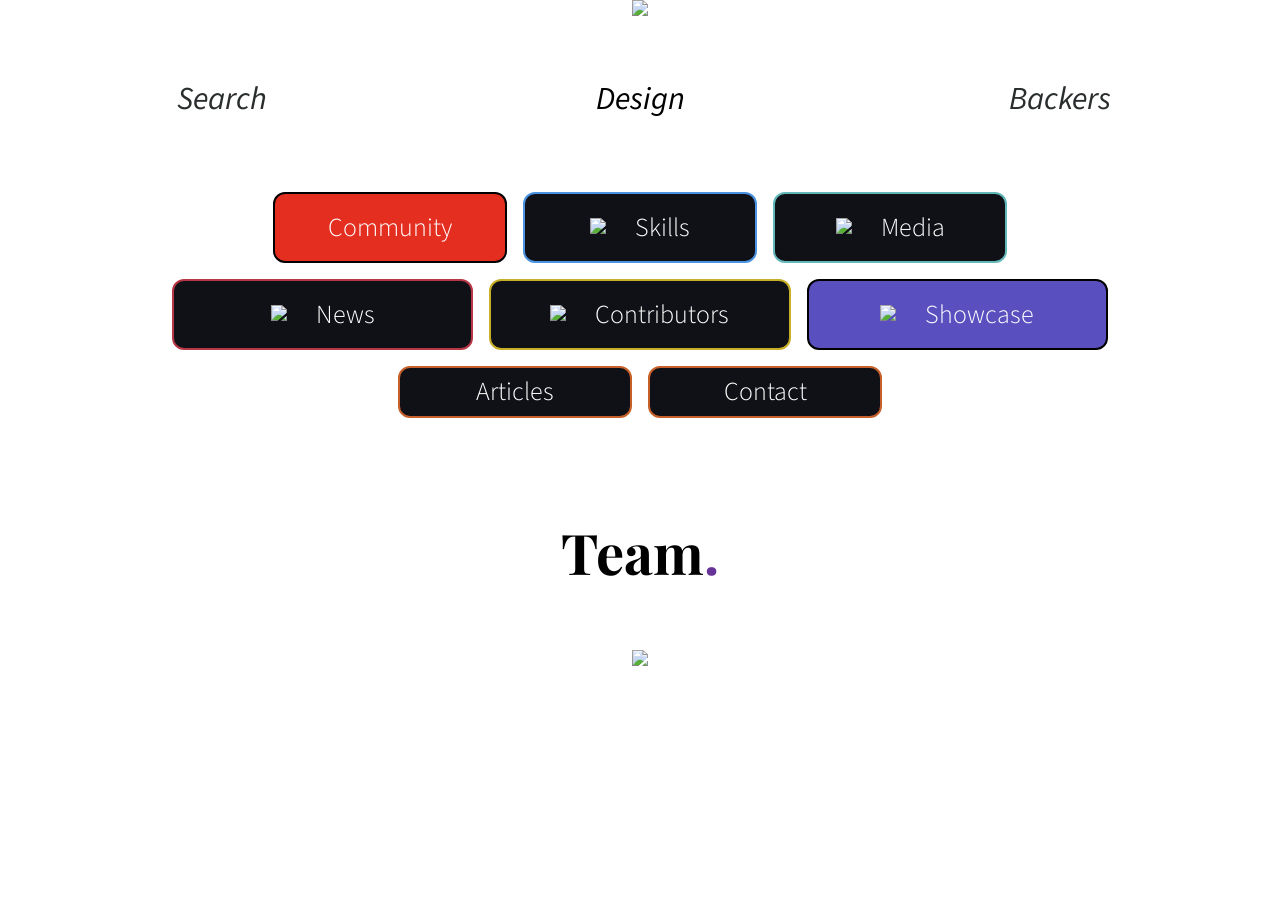
==== commit 1d505022: "Update index.html" ====
--- a/index.html
+++ b/index.html
@@ -1,36 +1,187 @@
-<!DOCTYPE html>
+
+<!doctype html>
 <html lang="en">
 <head>
-    <meta charset="UTF-8">
-    <meta http-equiv="X-UA-Compatible" content="IE=edge,chrome=1">
-    <meta name="viewport" content="width=device-width, user-scalable=no, initial-scale=1.0, maximum-scale=1.0, minimum-scale=1.0, shrink-to-fit=no">
-    <link rel="stylesheet" href="src/css/bootstrap.min.css">
-    <link href="https://cdn.jsdelivr.net/npm/bootstrap@5.0.2/dist/css/bootstrap.min.css" rel="stylesheet" integrity="sha384-EVSTQN3/azprG1Anm3QDgpJLIm9Nao0Yz1ztcQTwFspd3yD65VohhpuuCOmLASjC" crossorigin="anonymous">
-    <script src="https://cdn.jsdelivr.net/npm/bootstrap@5.0.2/dist/js/bootstrap.bundle.min.js" integrity="sha384-MrcW6ZMFYlzcLA8Nl+NtUVF0sA7MsXsP1UyJoMp4YLEuNSfAP+JcXn/tWtIaxVXM" crossorigin="anonymous"></script>
-    <link rel="stylesheet" href="src/css/slick.css">
-    <link rel="stylesheet" href="src/css/slick-theme.css">
-    <link rel="stylesheet" href="src/css/sweetalert2.css">
-    <link href="https://fonts.googleapis.com/css?family=Playfair+Display:400,700|Source+Sans+Pro:300,300i,400,400i,600,600i&display=swap" rel="stylesheet">
-    <link rel="stylesheet" href="src/css/style-general.css">
-    <link rel="stylesheet" href="src/css/style-specific.css">
-    <link rel="stylesheet" href="src/css/testimonials.css">
-    <link rel="icon" href="src/assets/favicon.ico">
-    <script src="https://ajax.googleapis.com/ajax/libs/jquery/3.6.1/jquery.min.js"></script>
-    <title>Jnode-revisited</title> <!-- TODO: Update. -->
-    <meta name="description" content="Description"><!--- <meta name="description" content="Documentation for the DocsifyJS Template project for making your own DocsifyJS docs site"> ---> <!-- TODO: Update. -->
-    <link rel="stylesheet" href="https://unpkg.com/docsify@4/lib/themes/vue.css"> <!-- TODO: Replace the theme name or leave as is. -->
-    <!---- <link rel="stylesheet" href="//cdn.jsdelivr.net/npm/docsify@4/lib/themes/vue.css"> --->
-    <style>
-        /* Fix issue on mobile devices where a custom cover image goes off the screen. */
-        section.cover.show {
-            height: 100%;
-        }
-    </style>
-    <script src="https://unpkg.com/docsify-edit-on-github@1/index.js"></script>
-    <script defer src="https://unpkg.com/docsify@4/lib/docsify.min.js"></script>
-    <script defer src="https://unpkg.com/prismjs@1/components/prism-markdown.min.js"></script>
-    <script src="https://cdn.jsdelivr.net/npm/docsify/lib/docsify.min.js"></script>
-    <script src="https://cdn.jsdelivr.net/npm/docsify-sidebar-collapse/dist/docsify-sidebar-collapse.min.js"></script>
+  <meta charset="utf-8">
+  <!-- <meta http-equiv="Refresh" content="0; url='links/'" /> -->
+  <meta name="viewport" content="width=device-width, user-scalable=no, initial-scale=1, maximum-scale=1.0, minimum-scale=1.0, shrink-to-fit=no">
+  <link rel="stylesheet" href="src/css/bootstrap.min.css">
+  <link href="https://cdn.jsdelivr.net/npm/bootstrap@5.0.2/dist/css/bootstrap.min.css" rel="stylesheet" integrity="sha384-EVSTQN3/azprG1Anm3QDgpJLIm9Nao0Yz1ztcQTwFspd3yD65VohhpuuCOmLASjC" crossorigin="anonymous">
+  <script src="https://cdn.jsdelivr.net/npm/bootstrap@5.0.2/dist/js/bootstrap.bundle.min.js" integrity="sha384-MrcW6ZMFYlzcLA8Nl+NtUVF0sA7MsXsP1UyJoMp4YLEuNSfAP+JcXn/tWtIaxVXM" crossorigin="anonymous"></script>
+  <link rel="stylesheet" href="src/css/slick.css">
+  <link rel="stylesheet" href="src/css/slick-theme.css">
+  <link rel="stylesheet" href="src/css/sweetalert2.css">
+  <link href="https://fonts.googleapis.com/css?family=Playfair+Display:400,700|Source+Sans+Pro:300,300i,400,400i,600,600i&display=swap" rel="stylesheet">
+  <link rel="stylesheet" href="src/css/style-general.css">
+  <link rel="stylesheet" href="src/css/style-specific.css">
+  <link rel="stylesheet" href="src/css/testimonials.css">
+  <link rel="icon" href="src/assets/favicon.ico">
+  <script src="https://ajax.googleapis.com/ajax/libs/jquery/3.6.1/jquery.min.js"></script>
+  <title>Jnode-revisited Official</title>
+</head>
+<body>
+  <div id="root" class="animated-header" style="overflow: hidden;">
+    <section id="section1" class="marbot-100">
+      <div class="container-fluid">
+        <div class="row">
+          <div class="col text-center">
+            <img class="ornament-header-kiri unone" src="assets/dot-circle.svg">
+            <img class="ornament-header-kanan unone" src="assets/dot-circle.svg">
+            <!--- <br> --->
+            <img src="https://avatars.githubusercontent.com/u/5927154?s=280&v=4" class="unone marbot-40">
+            <div class="slider marbot-40" style="cursor: grab">
+              <div class="sebagai-kotak">
+                <h2>Design</h2>
+              </div>
+              <div class="sebagai-kotak">
+                <h2>Backers</h2>
+              </div>
+              <div class="sebagai-kotak">
+                <h2>Sponsors</h2>
+              </div>
+              <div class="sebagai-kotak">
+                <h2>UI/UX</h2>
+              </div>
+              <div class="sebagai-kotak">
+                <h2>Latest release: JNode 0.2.8 </h2>
+              </div>
+              <div class="sebagai-kotak">
+                <h2>Welcome to JNode.org, the website of the Java New Operating System Design Effort.</h2>
+              </div>
+              <div class="sebagai-kotak">
+                <a href="/docs/" style="text-decoration:none; color:black;">Documentation</a>
+              </div>
+              <div class="sebagai-kotak">
+                <h2>JNode is a simple to use & install Java operating system for personal use.</h2>
+              </div>
+              <div class="sebagai-kotak">
+                <h2>It runs on modern devices.</h2>
+              </div>
+              <div class="sebagai-kotak">
+                <h2>Any java application will run on it, fast & secure!</h2>
+              </div>
+              <div class="sebagai-kotak">
+                <h2>JNode is open source and uses the LGPL license.</h2>
+              </div>
+              <div class="sebagai-kotak">
+                <h2>Active forum topics</h2>
+              </div>
+              <div class="sebagai-kotak">
+                <h2>Issues</h2>
+              </div>
+              <div class="sebagai-kotak">
+                <h2>Bugs</h2>
+              </div>
+              <div class="sebagai-kotak">
+                <h2>Feature requests</h2>
+              </div>
+              <div class="sebagai-kotak">
+                <h2>Reports</h2>
+              </div>
+              <div class="sebagai-kotak">
+                <h2>Create content</h2>
+              </div>
+              <div class="sebagai-kotak">
+                <h2>Recent posts</h2>
+              </div>
+              <div class="sebagai-kotak">
+                <h2>Jnode users</h2>
+              </div>
+              <div class="sebagai-kotak">
+                <h2>Recent blog posts</h2>
+              </div>
+              <div class="sebagai-kotak">
+                <h2>Contact-us with Discord</h2>
+              </div>
+              <div class="sebagai-kotak">
+                <h2>Contact-us with GitHub-Discussions</h2>
+              </div>
+              <div class="sebagai-kotak">
+                <h2>Contact-us with Telegram</h2>
+              </div>
+              <div class="sebagai-kotak">
+                <h2>Contact-us with Email</h2>
+              </div>
+              <div class="sebagai-kotak">
+                <h2>User Login</h2>
+              </div>
+              <div class="sebagai-kotak">
+                <h2>Download</h2>
+              </div>
+              <div class="sebagai-kotak">
+                <h2>Status</h2>
+              </div>
+              <div class="sebagai-kotak">
+                <h2>Contribute</h2>
+              </div>
+              <div class="sebagai-kotak">
+                <h2>Forums</h2>
+              </div>
+              <div class="sebagai-kotak">
+                <h2>Contact</h2>
+              </div>
+              <div class="sebagai-kotak">
+                <h2>Start here!</h2>
+              </div>
+              <div class="sebagai-kotak">
+                <h2>Search</h2>
+              </div>
+            </div>
+            <div class="container">
+              <div class="d-flex justify-content-center">
+                <a href="#section2" class="unone btn-ungu btn-res1">
+                  <h3 class="d-inline-flex">Community</h3>
+                </a>
+                <a href="#section3" class="unone btn-biru btn-res1 mx-3">
+                  <img src="assets/feather-button-zap.svg" class="d-inline-flex ikon-tombol tmb1">
+                  <h3 class="d-inline-flex">Skills</h3>
+                </a>
+                <a href="#section4" class="unone btn-sea btn-res1">
+                  <img src="assets/feather-button-coffee.svg" class="d-inline-flex ikon-tombol tmb1">
+                  <h3 class="d-inline-flex">Media</h3>
+                </a>
+              </div>
+              <div class="d-flex justify-content-center mt-3">
+                <a href="#section5" class="unone btn-merah btn-res2">
+                  <img src="assets/feather-button-briefcase.svg" class="d-inline-flex ikon-tombol tmb2">
+                  <h3 class="d-inline-flex">News</h3>
+                </a>
+                <a href="#section6" class="unone btn-kuning btn-res2 mx-3 btn-glow">
+                  <img src="assets/feather-button-gift.svg" class="d-inline-flex ikon-tombol tmb2">
+                  <h3 class="d-inline-flex">Contributors</h3>
+                </a>
+                <a href="portfolios.html" class="unone btn-hijau btn-res2">
+                  <img src="assets/feather-button-pentool.svg" class="d-inline-flex ikon-tombol tmb2">
+                  <h3 class="d-inline-flex">Showcase</h3>
+                </a>
+              </div>
+              <div class="d-flex justify-content-center mt-3">
+                <a href="#section8" class="unone btn-oren btn-res4">
+                  <h3 class="d-inline-flex">Articles</h3>
+                </a>
+                <div class="mx-2"></div>
+                <a href="#section9" class="unone btn-oren btn-res4">
+                  <h3 class="d-inline-flex">Contact</h6>
+                </a>
+              </div>
+            </div>
+          </div>
+        </div>
+      </div>
+    </section>
+    <section id="section8" class="marbot-80">
+      <div id="testim">
+        <div class="container">
+          <h1 class="text-center marbot-56">Team<span class="dot-oren">.</span></h1>
+          <div class="testim flex-container-g" style="text-align:center;">
+              <a href="https://github.com/jnode-revisited/jnode/graphs/contributors">
+                 <img src="https://contrib.rocks/image?repo=jnode-revisited/jnode" />
+              </a>
+         </div>
+       </div>
+     </div>
+    </section>
+    <!-- ------------ Preloader Screen (Wait till image has loaded) ------------ -->
     <script src="src/js/FIRST-jquery.waitforimages.min.js"></script>
     <script src="src/js/FIRST-jquery.waitforimages.min-call.js"></script>
     <script src="src/js/jquery-3.4.1.slim.min.js"></script>
@@ -46,37 +197,6 @@
     <script src="src/js/muuri.min.js"></script>
     <script src="src/js/script.js"></script>
     <script src="src/js/testimonials.js"></script>
-    <!----
-    <script src="//cdn.jsdelivr.net/npm/docsify@4"></script>
-    <script src=”//unpkg.com/docsify-pagination/dist/docsify-pagination.min.js”></script>
-    <script src=”//unpkg.com/docsify/lib/plugins/search.min.js”></script>
-    <script src=”//cdn.jsdelivr.net/npm/docsify-copy-code/dist/docsify-copy-code.min.js”></script>
-    <script src=”https://cdn.jsdelivr.net/npm/docsify-tabs@1″></script>
-    <script src=”//cdn.jsdelivr.net/npm/prismjs@1/components/prism-bash.min.js”></script>
-    <script src=”//cdn.jsdelivr.net/npm/prismjs@1/components/prism-php.min.js”></script> ---->
-</head>
-<body>
-  <div id="app"></div>
-    <script>
-        var repoUrl = "https://github.com/jnode-revisited/jnode-revisited.github.io"; //=> "https://github.com/username/docsify-js-template"; // TODO: Update.
-        var editPath = repoUrl + "/blob/master/docs/";
-        var editMsg = "📝 Edit on GitHub";
-        window.$docsify = {
-            name: "Jnode", // TODO: Update.
-            repo: repoUrl,
-            //auto2top: true, //coverpage: true, // true->false->true or  coverpage: ['/', '/zh-cn/'] //coverpage: ['/'],
-            loadNavbar: true, // true->false->true
-            //loadSidebar: false, // false:default
-            //alias: {
-            //  '/.*/_sidebar.md': '/_sidebar.md',
-            //},
-            //subMaxLevel: 3, //2->3
-            //sidebarDisplayLevel: 1, // set sidebar display level or delete this line
-            themeColor: "#3170a7", // TODO: Set your own color.
-            plugins: [
-                EditOnGithubPlugin.create(editPath, null, editMsg)
-            ],
-        }
-    </script>
+  </div>
 </body>
 </html>
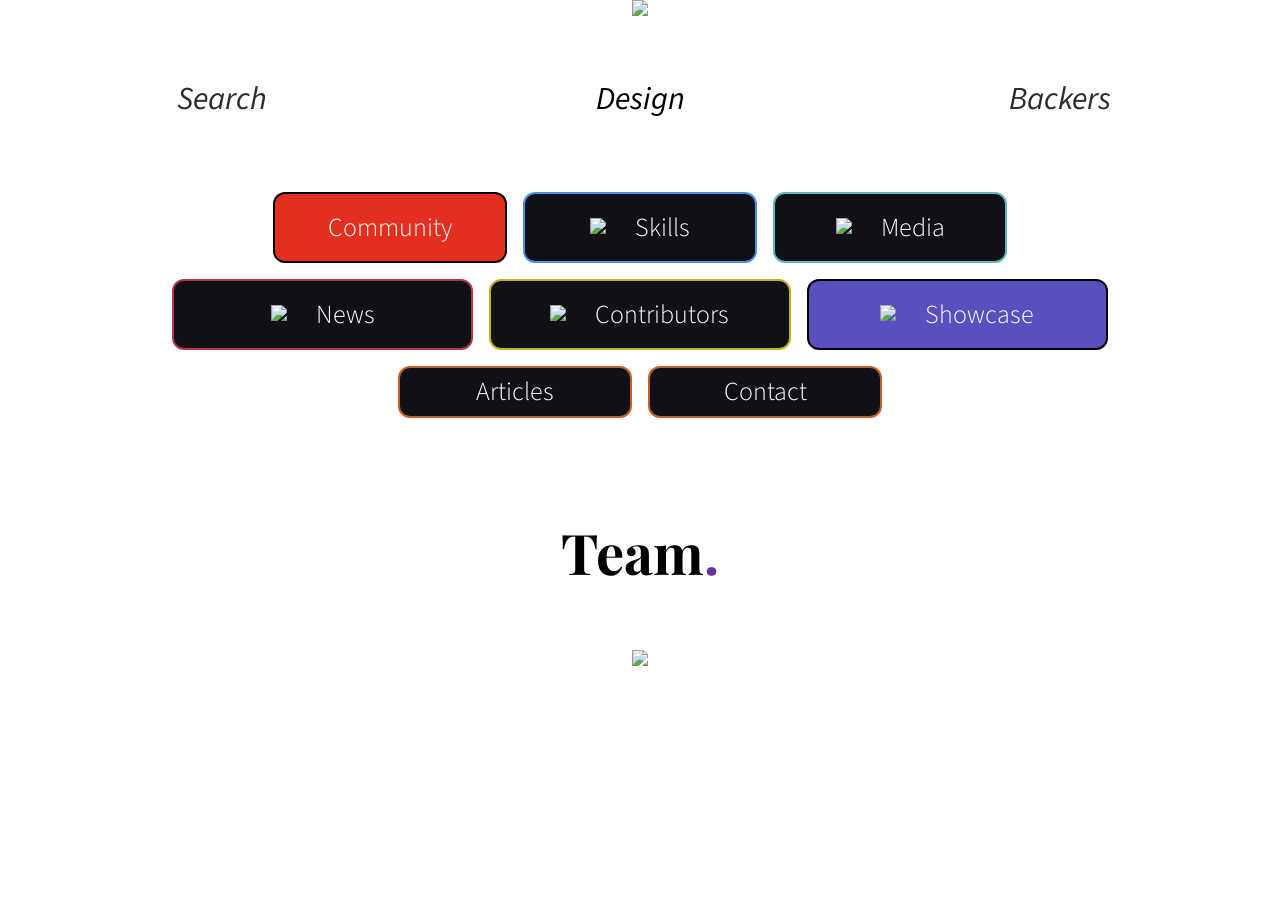
==== commit 7968b42f: "Update index.html" ====
--- a/index.html
+++ b/index.html
@@ -49,7 +49,7 @@
                 <h2>Welcome to JNode.org, the website of the Java New Operating System Design Effort.</h2>
               </div>
               <div class="sebagai-kotak">
-                <a href="/docs/" style="text-decoration:none; color:black;">Documentation</a>
+                <a href="docs/#/" style="text-decoration:none; color:black;">Documentation</a>
               </div>
               <div class="sebagai-kotak">
                 <h2>JNode is a simple to use & install Java operating system for personal use.</h2>
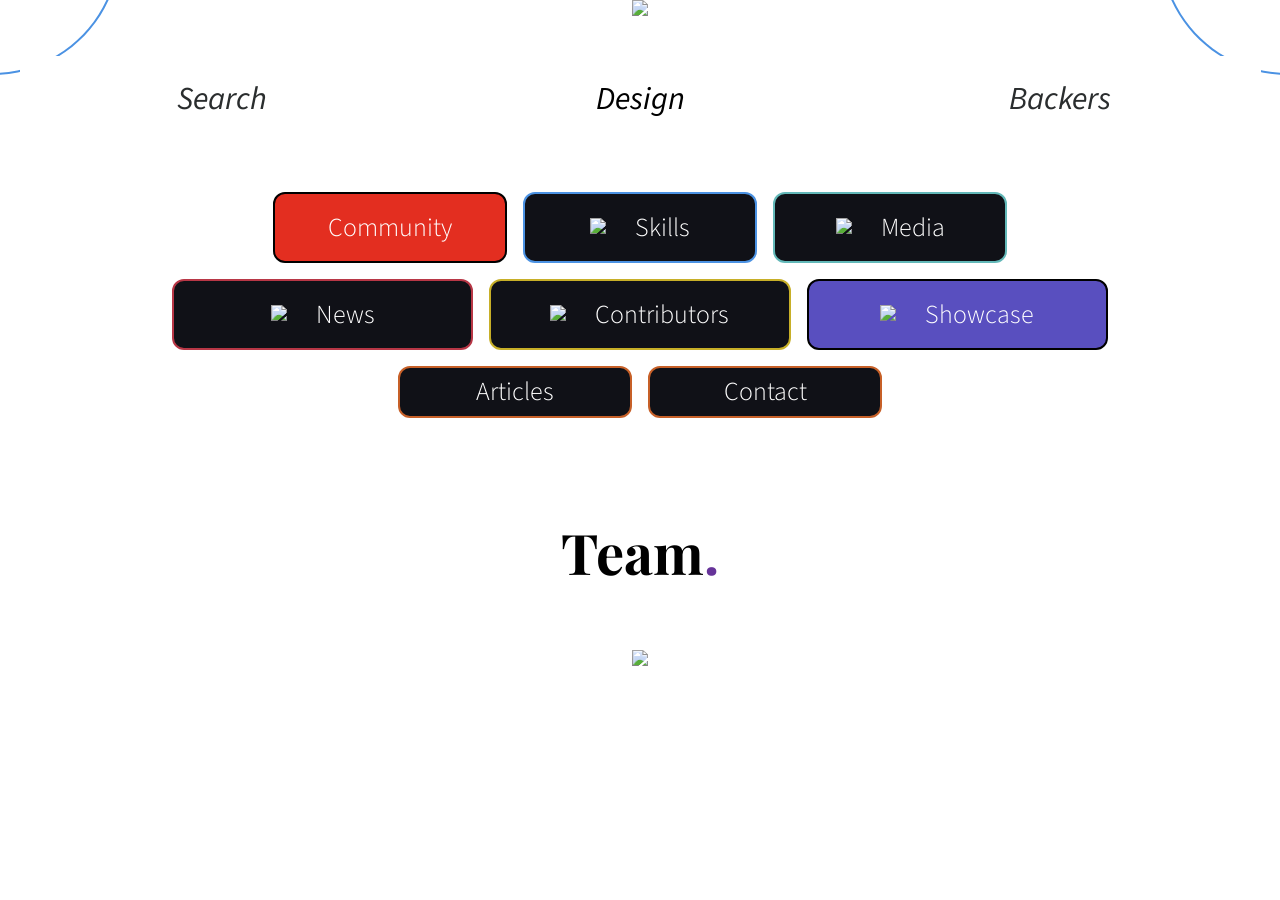
==== commit b8fb59c1: "Update index.html" ====
--- a/index.html
+++ b/index.html
@@ -25,8 +25,8 @@
       <div class="container-fluid">
         <div class="row">
           <div class="col text-center">
-            <img class="ornament-header-kiri unone" src="assets/dot-circle.svg">
-            <img class="ornament-header-kanan unone" src="assets/dot-circle.svg">
+            <img class="ornament-header-kiri unone" src="src/assets/dot-circle.svg">
+            <img class="ornament-header-kanan unone" src="src/assets/dot-circle.svg">
             <!--- <br> --->
             <img src="https://avatars.githubusercontent.com/u/5927154?s=280&v=4" class="unone marbot-40">
             <div class="slider marbot-40" style="cursor: grab">
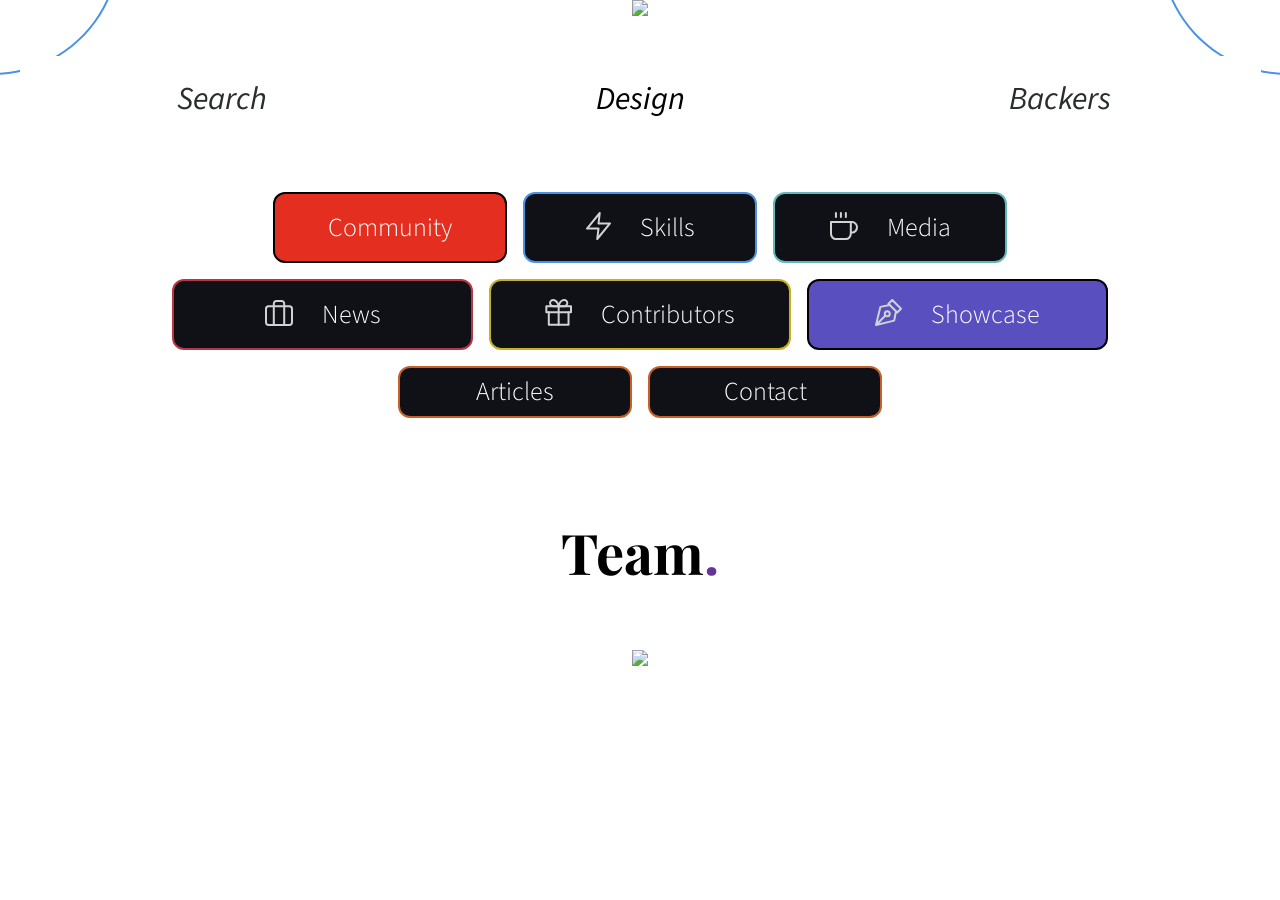
==== commit 84c386de: "Update index.html" ====
--- a/index.html
+++ b/index.html
@@ -133,25 +133,25 @@
                   <h3 class="d-inline-flex">Community</h3>
                 </a>
                 <a href="#section3" class="unone btn-biru btn-res1 mx-3">
-                  <img src="assets/feather-button-zap.svg" class="d-inline-flex ikon-tombol tmb1">
+                  <img src="src/assets/feather-button-zap.svg" class="d-inline-flex ikon-tombol tmb1">
                   <h3 class="d-inline-flex">Skills</h3>
                 </a>
                 <a href="#section4" class="unone btn-sea btn-res1">
-                  <img src="assets/feather-button-coffee.svg" class="d-inline-flex ikon-tombol tmb1">
+                  <img src="src/assets/feather-button-coffee.svg" class="d-inline-flex ikon-tombol tmb1">
                   <h3 class="d-inline-flex">Media</h3>
                 </a>
               </div>
               <div class="d-flex justify-content-center mt-3">
                 <a href="#section5" class="unone btn-merah btn-res2">
-                  <img src="assets/feather-button-briefcase.svg" class="d-inline-flex ikon-tombol tmb2">
+                  <img src="src/assets/feather-button-briefcase.svg" class="d-inline-flex ikon-tombol tmb2">
                   <h3 class="d-inline-flex">News</h3>
                 </a>
                 <a href="#section6" class="unone btn-kuning btn-res2 mx-3 btn-glow">
-                  <img src="assets/feather-button-gift.svg" class="d-inline-flex ikon-tombol tmb2">
+                  <img src="src/assets/feather-button-gift.svg" class="d-inline-flex ikon-tombol tmb2">
                   <h3 class="d-inline-flex">Contributors</h3>
                 </a>
                 <a href="portfolios.html" class="unone btn-hijau btn-res2">
-                  <img src="assets/feather-button-pentool.svg" class="d-inline-flex ikon-tombol tmb2">
+                  <img src="src/assets/feather-button-pentool.svg" class="d-inline-flex ikon-tombol tmb2">
                   <h3 class="d-inline-flex">Showcase</h3>
                 </a>
               </div>
